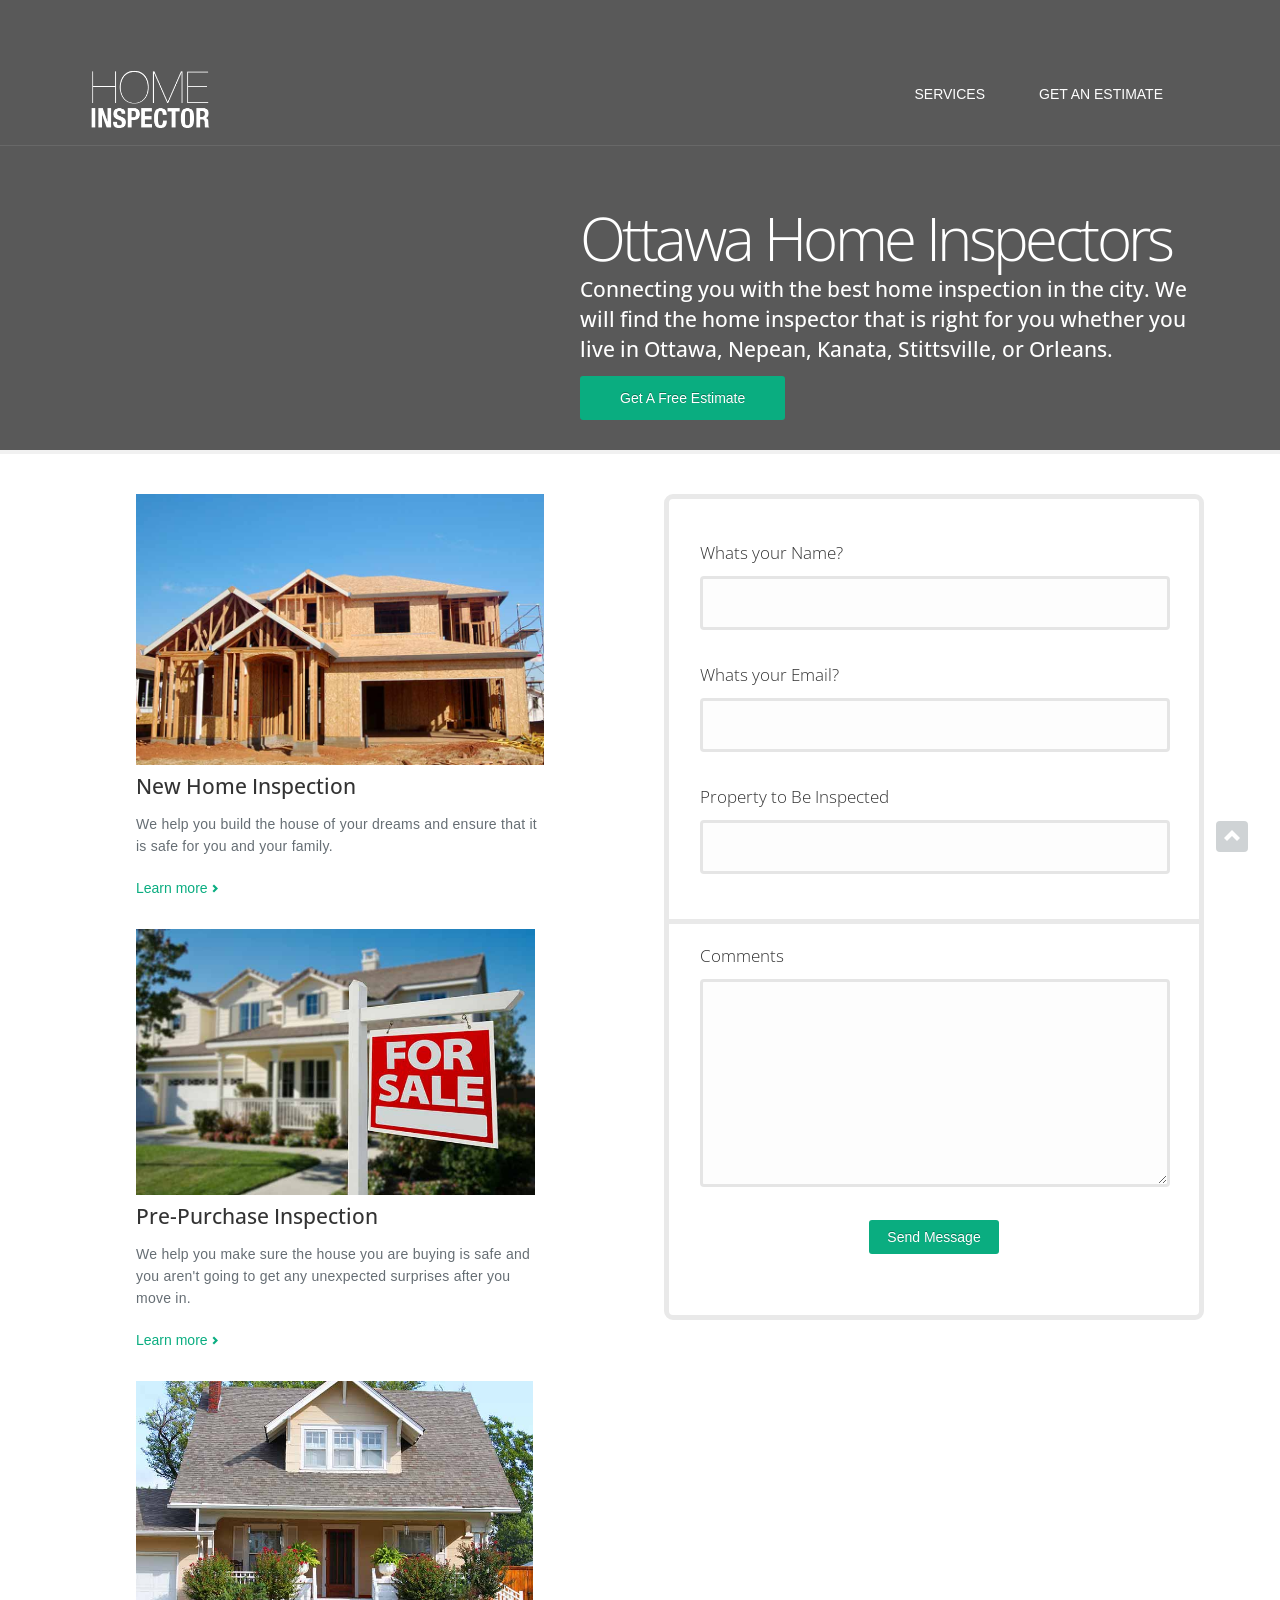
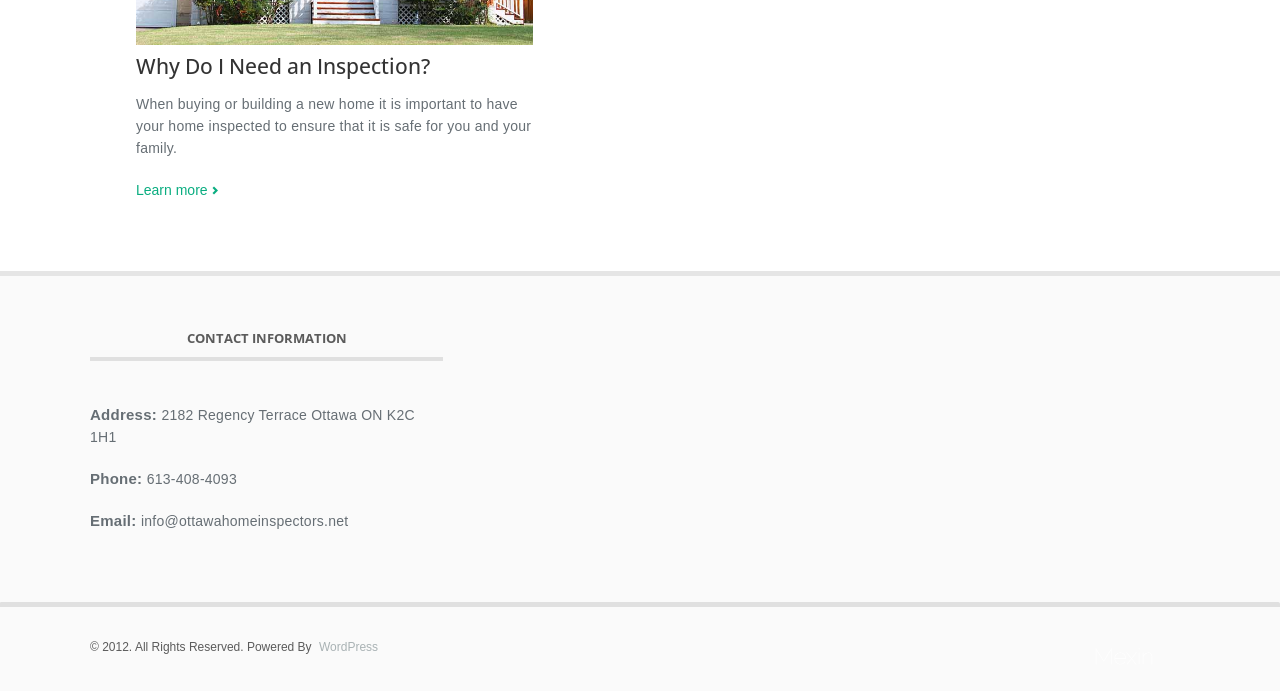
==== mexin/index.html @ d1a50d79 "fixed html errors" ====
<!DOCTYPE html>
<!--[if (gte IE 9)|!(IE)]><!--><html lang="en"> <!--<![endif]-->
<head>

	<!-- Basic Page Needs
  ================================================== -->
	<meta charset="utf-8">
	<title>Ottawa Home Inspectors - Find the Best Inspection Specialist in the City</title>


	<!-- Mobile Specific Metas
  ================================================== -->
	<meta name="viewport" content="width=device-width, initial-scale=1, maximum-scale=1">

	<!-- CSS
  ================================================== -->
	<link rel="stylesheet" href="css/style.css" type="text/css"  media="all">
	<link href='http://fonts.googleapis.com/css?family=Open+Sans:300,400,600,700,900|Roboto|Roboto+Slab:300,400' rel='stylesheet' type='text/css'>

	<!-- JS
  ================================================== -->
   <script type="text/javascript" src="js/jquery.min.js" ></script>
	<!--[if lt IE 9]>
	<script src="js/modernizr.custom.11889.js" type="text/javascript"></script>
	<![endif]-->
		<!-- HTML5 Shiv events (end)-->
    <script type="text/javascript" src="js/nav-resp.js"></script>

	<!-- Favicons
  ================================================== -->
	<link rel="shortcut icon" href="images/favicon_house.ico">

    </head>
<body>

	<!-- Primary Page Layout
	================================================== -->

<div id="wrap" class="colorskin-8">
<div class="homedark">
<div class="top-bar"></div>    
<header id="header">
<div  class="container">
<div class="four columns logo"><a href="index.html"><img src="images/logo-homeinspector.png" width="120" id="img-logo" alt="logo"></a></div>
<nav id="nav-wrap" class="nav-wrap1 twelve columns">
					<ul id="nav">
				                         
            <li><a href="services.html">Services</a>
				<ul>
				    <li><a href="newbuild.html">New Home Inspection</a></li>
				    <li><a href="resale.html">Resale Inspection</a></li>
				    <li><a href="services.html">Why An Inspection?</a></li>
				</ul>
            </li>
                        
            <li><a href="contact.html">Get An Estimate</a>	
            </li>
        </ul>                
	</nav>
    </div>
</header>
<!-- end-header -->
<section class="container" >
      <hr class="vertical-space1">
      <div class="nine columns slogan">
        <h1>Ottawa Home Inspectors</h1>
        <h4><strong>Connecting you with the best home inspection in the city. We will find the home inspector that is right for you whether you live in Ottawa, Nepean, Kanata, Stittsville, or Orleans. </strong></h4>
          <a href="contact.html">
          <input name="Estimate" type="button" class="sendbtn" value="Get a Free Estimate" id="btnSend">
              </a>
      </div>
    </section>
</div>
<!-- end-homedark -->

    <hr class="vertical-space2">
	<!-- Start Content -->
    
    <section class="container page-content">
        <div class="homeinfo">
     <div class="one_half"> 
    <a href="services.html">
        <article class="mexibox"> <img src="images/house-new-build2.jpg" alt="new build home">
    </a>
      <h4><strong>New Home Inspection</strong></h4>
      <p>We help you build the house of your dreams and ensure that it is safe for you and your family.</p>
      <a href="services.html" class="magicmore">Learn more</a> </article>
	  </div>
        </div>    

        <div class="homeinfo">
        <div class="one_half"> 
        <a href="services.html">
	  <article class="mexibox"><img src="images/house-for-sale2.jpg" alt="resale home">
          </a>
      <h4><strong>Pre-Purchase Inspection</strong></h4>
      <p>We help you make sure the house you are buying is safe and you aren't going to get any unexpected surprises after you move in. </p>
      <a href="services.html" class="magicmore">Learn more</a> </article>
	  </div>
        </div>        
     
    <div class="homeinfo">
    <div class="one_half column-last"> 
          <a href="about.html">
    <article class="mexibox"><img src="images/house-report2.jpg" alt="yellow house">
        </a>
      <h4><strong>Why Do I Need an Inspection? </strong></h4>
      <p>When buying or building a new home it is important to have your home inspected to ensure that it is safe for you and your family.</p>
      <a href="about.html" class="magicmore">Learn more</a> </article>
	  </div>
        </div>
	
    
	<!-- /end-Iconboxes-->
<div class="homecontact">        
<div class="eight columns offset-by-five">
<div class="contact-form">
<div class="clr"></div><br />
<form action="#" method="post" id="frmContact">
<h5>Whats your Name?</h5>
<input name="txtName" type="text" class="txbx"/><br />
<h5>Whats your Email?</h5>
<input name="txtEmail" type="text" class="txbx"/><br />
<h5>Property to Be Inspected</h5>
<input name="txtSubject" type="text" class="txbx"/><br />
<div class="erabox">
<h5>Comments</h5>
<textarea name="txtText" class="txbx era" ></textarea><br />
<input name="" type="button" class="sendbtn" value="Send Message" id="btnSend"/>

<div id="spanMessage">
</div>
</div>
</form>
</div>
</div>    
</section>
    <hr class="vertical-space2">
    
<footer id="footer" class="litex">
      <section class="container footer-in">
	      <div class="one-third column contact-inf">
        <h4 class="subtitle">Contact Information</h4>
        <br />
        <p><strong>Address: </strong> 2182 Regency Terrace Ottawa ON K2C 1H1</p>
        <p><strong>Phone: </strong>613-408-4093 </p>
        <p><strong>Email: </strong> info@ottawahomeinspectors.net </p>
      </div>
      <!-- end-contact-info /end -->

	   </section>
    <!-- end-footer-in -->
    <section class="footbot">
	<div class="container">
      <div class="footer-navi">© 2012. All Rights Reserved. Powered by <a href="http://wordpress.org/">WordPress</a>  </div>
	  <!-- footer-navigation /end -->
      <img src="images/logo-footer-retina.png" width="65" alt="">	  </div>
	  </section>
    <!-- end-footbot -->
  </footer>
<!-- end-footer -->
<span id="scroll-top"><a class="scrollup"><i class="icomoon-arrow-up"></i></a></span>
</div><!-- end-wrap -->
    
    

<!-- End Document
================================================== -->
<script type="text/javascript" src="js/jcarousel.js" ></script>
<script type="text/javascript" src="js/mexin-custom.js" ></script>
<script type="text/javascript" src="js/doubletaptogo.js" ></script>
<script src="js/bootstrap-alert.js"></script>
<script src="js/bootstrap-dropdown.js"></script>
<script src="js/bootstrap-tab.js"></script>
</body>
</html>
---- mexin/css/style.css ----
/*----------------------------------

	Theme Name: Mexin
	Theme URI: http://webnus.net/mexin
	Description: Mexin is a Modern multi-purpose HTML5-CSS3 template with many different options, and is fully responsive. It covers any type of usage: Personal, Small Biz and Corporate. 
	Author: WEBNUS
	Author URI: http://themeforest.net/user/WEBNUS
	Version: 1.4.0
	
------------------------------------------------------------------------*/
@import url('./color-skins.css'); /* Import Color Skins Stylesheet */
@import url('./base.css'); /* Import base stylesheet */
@import url('./skeleton.css'); /* Import skeleton Stylesheet */
@import url('./prettyPhoto.css'); /* Import prettyPhoto Stylesheet */
@import url('../layerslider/css/layerslider.css'); /* Import LayerSlider Stylesheet */
@import url('./slide1.css'); /* Import LayerSlider Stylesheet */
@import url('./flexslider.css'); /* Import Flex Slider Stylesheet */
@import url('./blox.css'); /* Import Full width Sections + Parallax Stylesheet */
@import url('./icomoon.css'); /* Import Vector Icons Stylesheet */



/*-----------------------------------------------------------------------------------*/

/* Table of Content
==================================================

	#Site Styles : WRAPPER - HEADER - NAVIGATION BAR - HOME-CONTENT - LATEST PROJECTS - TESTIMONIALS - FOOTER
	#Page Styles : PAGE STYLES - BLOG - COMMENT - LIST - PRICING-TABLE - ICON BOX  - PORTFOLIO 
	#Misc : ISOTOPE - ACCORDION - jCarousel
	#Media Queries
	
	

/* #Site Styles
================================================== */

/* WRAPPER */ 

#wrap {  margin:0 auto; position:relative; padding:0; background:#fff; }
#boxed-wrap { margin:0 auto; background:#fff; width:1000px; -webkit-box-shadow: 0 0 9px rgba(0,0,0,0.4);  -moz-box-shadow: 0 0 7px rgba(0,0,0,0.4); box-shadow: 0 0 7px rgba(0,0,0,0.4); }
#boxed-wrap { border:1px solid #d6dbd9; border-bottom:none; }
#full-width, #hero { width:100%; padding:0; clear:both;  border-bottom:1px solid #d6d6d6; }
#full-width img, #hero img { margin:0; max-width:100%; margin-bottom:-6px; }
#wrap #layerslider-container, #wrap #layerslider-wrapper, #wrap .ls-vincie{ max-width:1000px; }
#headline, #headline2 { width: 100%; height:82px; padding:20px 0 20px; background: #fff; }
#headline h3, #headline2 h3 { color:#424748; font-size:46px; margin:20px 10px; position:relative; text-transform:uppercase; font-weight:900; letter-spacing: -0.03em;}
#headline h3 small, #headline2 small { font-size:56%; color:rgba(255,255,255,0.8); font-weight:400; margin-left:10px; letter-spacing:-0.07em; text-transform:capitalize;}
#headline h3 small { color:#808080; font-weight:300; }
#headline2 { padding:25px 0 12px; background:#0093d0; }
#headline2 h3 { color:#fff; border:0 none;}
.tbg1 { background:url(../images/tbg1.png) repeat-x; }
#sticker { background: #fff; z-index:90000;   width:100%; height:auto; position:relative; -webkit-box-shadow:0 3px 3px 0 rgba(0, 0, 0, 0.17); -moz-box-shadow:0 3px 3px 0 rgba(0, 0, 0, 0.17); box-shadow:0 3px 3px 0 rgba(0, 0, 0, 0.17); }
#sticker #header { border:0 none; border-bottom:3px solid #f3f3f3\9;}
header.sticky { margin: 0; position: fixed; top: 0; z-index: 100; }


	
/* HEADER  */ 

#top-head { margin:0; width:100%; height:0; border-bottom:4px solid #f8fbfd; background:#f3f6f8; padding: 0;}
#header { padding-top:8px; border-bottom:3px solid #f3f3f3; position:relative;}
#header h6, .top-bar h6 { font-size:16px; margin:20px; font-weight:400; color:#797979; display:inline-block;}
#header h6 i, .top-bar h6 i { background:#f1f1f1; color:#545454; display:inline; margin:7px; padding:7px; border-radius:30px; vertical-align:middle;}
.top-bar h6 { margin:0 16px 0 0; font-size:14px;}
.top-bar h6 i { padding:3px; font-size:16px;} 
.logo { padding-top:6px; padding-bottom:3px; }
.logo img { max-width:100%; }
#site-title { text-transform:capitalize; font-weight:900; line-height:1;}
#site-title small { font-size:16px; line-height:1.2; display:block; font-weight:normal;  letter-spacing: -0.02em; }

.top-bar { background:#595959; height:26px; padding:12px 0; border-bottom:1px solid #595959; }  
.top-links { float:left; color:#a9b2b4; font-size:11px; padding:4px 0 0 4px; }
.top-links.rgtflot { float:right; padding-right:10px;}
.top-links img, .container .top-links p { float:left; margin:4px 3px 0 0;}
.container .top-links p { color:#d9d9d9; font-weight:bold; font-size:12px; line-height:1; margin:5px 9px 0 0;}
.top-links a, .top-links span { color: #9aa6af; font-size:10px; display:inline; margin:0 6px; text-transform:uppercase; font-weight:bold; }
.top-links a:hover { color:#ff932a}
.top-co-inf .top-links { float:right; margin-top:8px;}
.top-co-inf .top-links p { color:#6d6e71; }


/* NAVIGATION BAR  */

.nav-wrap1, .nav-wrap2 { height:83px;  margin-top:-8px;}
.nav-wrap2 { margin-top:12px; border-top:1px solid #f0f0f0; margin-bottom:-3px; border-bottom:3px solid #f3f3f3;  }
.nav-wrap2.mn4 { height:43px; }


/* menu icon */
#menu-icon { display: none; /* hide menu icon initially */}

#nav { float: right;}
#nav li { list-style: none; float:left; padding:0 8px; margin:0 8px; display:block; height:100%; vertical-align:middle; position:relative; }
span.row-mn {  background:url(../images/row-m1.png) no-repeat right center; width:10px; height:10px; position:absolute; margin-left:12px; right:6px; top:47%; }

/* nav link */
#nav a { height:80px; line-height:80px; padding:0 7px; display:block; text-transform:uppercase; position:relative; border-top:3px solid rgba(255, 255, 255, 0.0);  text-decoration:none; color:#fff; opacity:1; text-align:center; -webkit-transition:border .15s ease-in-out, color .15s ease-in-out;	-moz-transition:border .15s ease-in-out, color .15s ease-in-out;	-ms-transition:border .15s ease-in-out, color .15s ease-in-out;	-o-transition:border .15s ease-in-out, color .15s ease-in-out; transition:border .15s ease-in-out, color .15s ease-in-out; }
#nav a:hover, #nav li:hover > a { color:#0093d0; border-top-color:#0093d0; }
#nav li.current a {  color:#0093d0; border-top-color:#0093d0;}
#nav a.drp-aro { padding-right:16px; }

/* nav link Header2 */
.nav-wrap2 #nav { float:left; margin-bottom:0; margin-top:-2px; }
.nav-wrap2 #nav li { margin:0; padding:0 30px 0 0; }
.nav-wrap2 #nav a { line-height:21px; text-align:left; padding-top:20px; height:62px; }
#nav a span, #nav a:after { margin-top:2px; display:block; font-size:12px;  color:#919191; text-transform:lowercase; font-weight:400;  }
#nav a:after  { content: attr(data-description);}
.nav-wrap2.mn4  #nav a:after { content:""; display:none; }
.nav-wrap2.mn4 #nav li { border-left:1px solid #f2f2f2; padding:0; margin-top:1px; margin-bottom:-1px;}
.nav-wrap2.mn4 #nav li:last-child {  border-right:1px solid #f2f2f2;}
.nav-wrap2.mn4 #nav a { height:32px; padding:10px 20px 0 20px; margin:0 -1px; text-transform:capitalize;}

.nav-wrap2.darknavi { background: #424242; border-top:1px solid #202020; border-bottom:3px solid #222;}
.nav-wrap2.darknavi #nav li a { color:#fff;}
.nav-wrap2.darknavi #nav ul li a { color:#595959;}
.nav-wrap2 span.row-mn { top:23px;}
.nav-wrap2.darknavi span.row-mn { background:url(../images/row-m2.png) no-repeat right center;}
.nav-wrap2.mn4.darknavi #nav li { border-left:1px solid #555;}
.nav-wrap2.mn4.darknavi #nav li:last-child {  border-right:1px solid #555;}
.nav-wrap2.mn4 span.row-mn { display:none;}



/* nav dropdown */
#nav ul { background: #fff ; padding: 7px 1px; margin:0; position: absolute; box-shadow: 0 2px 3px rgba(0, 0, 0, 0.2); border:1px solid #d4d4d4\9; border-top:3px solid #0093d0; display: none; /* hide dropdown */	width: 172px; z-index:91000; border-radius: 0 0 4px 4px; }
#nav ul li { float: none; border-bottom:1px solid #f6f6f6; display:block;	margin: 0; padding:0; font-family:"Open Sans",Helvetica,Arial,sans-serif;	}
#nav ul li:last-child { border:none;}
#nav ul li a, #nav li.current ul li a, #nav ul li:hover > a { background:#fff; color:#595959; width:auto; display:block; text-align:left; padding: 5px 11px; border-radius:0; font-size:13px; border:0 none; text-transform:capitalize; line-height:24px; height:24px; font-weight:normal;  }
#nav ul li a:hover, #nav li.current ul li a:hover, .nav-wrap2 #nav ul li a:hover, .nav-wrap2.darknavi #nav ul li a:hover, #nav ul li.current a, #nav li.current ul li.current a { background:#f8f8f8; }
#nav li:hover > ul { display: block; visibility:visible; /* show dropdown on hover */}
#nav ul li ul { margin:-37px 0 0 170px; width:170px; }
.nav-wrap2 #nav ul li a, .nav-wrap2.darknavi #nav ul li a, .nav-wrap2.mn4 #nav ul li a { padding: 5px 11px; line-height:24px; height:24px; }
.nav-wrap2 #nav ul li { margin: 0; padding:0; }
.nav-wrap2.mn4 #nav ul li { border-left:0 none;}



/* nav dropdown for(ie7) */

*+html #nav li { position:relative; display:block; }
*+html #nav li ul, *+html #nav li.current ul {  left:0; clear:both; position:absolute; border:1px solid #d4d4d4; }
*+html .container { z-index:2; }
*+html #header { z-index:3; position:relative;  }
*+html #nav ul li ul { position:absolute; left:0; margin-top:-31px; display:none; visibility:hidden; }
*+html #nav ul li:hover > ul { display:block; visibility:visible; }

/* --------------------- */


/* Side Nav */

#side-content { float:right;}
#side-nav { float:left;}
#side-nav ul { padding:10px 20px; background:#fff;  border:3px solid #f3f3f3; list-style:none;}
#side-nav ul li { border-bottom:1px solid #eaeaea; padding:0; margin:0;}
#side-nav ul li:last-of-type { border-bottom:0 none;}
#side-nav ul li ul { border:0 none; padding:0; padding-left:20px; margin:0; background:#fdfdfd; display:none;}
#side-nav a { display:block; color:#575757; padding:14px 0; text-transform:capitalize; font-size:13px; font-weight:400; letter-spacing:0.2px; font-family:"Open Sans", Arial; }
#side-nav a:after { float:right;  font-family: 'icomoon'; font-size:10px; color:#878787; content: "\e3b0"; speak: none; font-style: normal; font-weight: normal; text-transform: none; line-height: 1;	-webkit-font-smoothing: antialiased;}
#side-nav a:hover, #side-nav a:hover:after { color:#ff9900;}
#side-nav li.current a, #side-nav li.current a:after { color:#0093d0 }
#side-nav ul li ul li a { padding:10px 0; font-size:12px;}
#side-nav ul li:hover > ul { display:block;}


/* --------------------- */
#search-form { float:right; margin:23px 0 auto 16px;}
#search-form .search-text-box, #search-form2 .search-text-box2 { background-color: #f3f3f3;  background-image: url(../images/search-icon.png); background-position: 12px 50%; background-repeat: no-repeat; border: 0 none; border-radius: 18px; box-shadow: none; color: transparent; cursor: text; font-size: 13px; color:#444; height:18px; line-height: 18px; padding: 7px 5px 8px 30px; transition: all 0.3s ease-in-out 0s; width: 1px;
}

#search-form2 { display:none; position:relative; }
#search-form2 .search-text-box2 { width:220px; margin:auto; position:relative; }


/* Quote of the Week */

.qot-week { clear:both; margin:10px; margin-top:36px; padding-bottom:18px; position:relative;  text-align:center; border-top:1px solid #e5e5e5; }
.qot-week .qot-pic { position:relative; margin:0 auto; margin-top:7px; height:40px; width:74px; }
.qot-week .qot-pic:before { content:'\201C'; border-top:2px solid #c4c4c4; border-radius:50%; font-size:62px; color:#555; font-weight:bold; background:#fff; padding:3px 20px; margin-top:20px; font-family: Georgia, Times, serif}
.qot-week h6.qot-title { text-transform:uppercase; margin:8px 0; color:#999; display:block; clear:both; font-size:10px; font-weight:bold;}
.qot-week blockquote, .qot-week blockquote cite, .qot-week blockquote cite small { padding:0; margin:0; font-style:normal;}
.qot-week blockquote:before { content:''; content: none;}
.qot-week h3 { font-family:"Roboto Slab"; font-size:24px; }
.qot-week h3:before{ content:'\201C';}
.qot-week h3:after{content:'\201D';}
.qot-week h3:before, .qot-week h3:after { font-family:Times, serif; font-size:30px; margin:0 10px; font-weight:bold;}
.qot-week cite { display:block; font-weight:500; margin-top:20px; font-family:"Open Sans", Arial, Helvetica, sans-serif; font-size:17px; color:#494949; margin-bottom:8px; }
.qot-week cite:before { content:'\2014\0020'; }


/* Callout (Promo Box) */

.callout { padding:34px 0; min-height:60px; margin:8px 10px 30px; position:relative; clear:both; border-width:1px 0; border-style:solid; border-color:#e5e5e5;  }
.callout h1, .callout h2, .callout h3 {  font-weight:500; }
.callout a { text-decoration:underline;}
.callout a.callurl { display:block; padding:10px 30px; background:#0093d0; text-decoration:none; color:#fff; margin:4px 0 10px 15px; position:relative; float:right; border-radius:2px; -webkit-transition: all 0.2s ease; -moz-transition: all 0.2s ease; -ms-transition: all 0.2s ease; -o-transition: all 0.2s ease; transition:all 0.2s ease;}
.callout a.callurl:hover { background:#363f46; color:#fff;}
.container .callout p { margin:0;}


/* Distance (Vertical Spaces) */

.vertical-space, .vertical-space1, .vertical-space2, .vertical-space3, .vertical-space4, .vertical-space5 { display:block; width:100%; margin:0; clear:both; border:0 none; height:20px; }
.vertical-space2 { height:40px; }
.vertical-space3 { height:60px; }
.vertical-space4 { height:80px; }
.vertical-space5 { height:100px; }
*+html hr.vertical-space, *+html hr.vertical-space1, *+html hr .vertical-space2, *+html hr.vertical-space3, *+html hr.vertical-space4, *+html hr.vertical-space5 { height:0px; margin:10px 0; background:#fff; border:1px solid #fff;}
*+html hr.vertical-space2 { margin:20px 0; }
*+html hr.vertical-space3 { margin:30px 0; }
*+html hr.vertical-space4 { margin:40px 0; }
*+html hr.vertical-space5 { margin:50px 0; }


.mex-title { border-bottom: 4px solid rgba(0, 0, 0, 0.08); display:inline-block; padding-bottom:20px; margin-bottom:20px; }
h2.mex-title { font-weight:400;}


.highlight1 { padding:2px 5px; background:#85bc36; color:#fff; vertical-align:baseline; }
.highlight2 { padding:2px 5px; background:#f4f4f4; color:#666; vertical-align:baseline; }
.highlight3 { padding:14px 7px; background:#fff; vertical-align:baseline; display:block; border-radius:3px; margin:7px 3px; }

h4.subtitle { border-bottom: 1px solid #e5e5e5; letter-spacing:0em; font-weight:bold; text-transform:uppercase; margin:35px 0 21px 0; line-height:2; font-size:16px; padding-bottom:5px; clear:both;}
h4.subtitle.boldbrdr { border-bottom-width:4px;}
h4.subtitle img { float:left; margin-right:5px; vertical-align:baseline }
h4.subtitle.r1dd { margin-top:20px;}
.title { background:#fff url(../images/title-left1.png) repeat-x 0 6px; overflow:hidden; margin-bottom:21px; clear:both; }
.title h4, .title h3 { background:#fff; display:inline; margin-left:18px; padding:0 3px; font-weight:500; text-transform:capitalize; font-size:18px; }

ul.our-clients { display:block; margin-bottom:20px;  box-shadow: 0px 2px 4px -3px rgba(0,0,0,0.1);  -webkit-box-shadow: 0px 2px 4px -2px rgba(0,0,0,0.1);}
ul.our-clients li { float:left; display: inline; width:177px;  padding:12px; text-align:center;  margin-right:20px; }
ul.our-clients li:hover { background:#fdfdfd; }
ul.our-clients:after { clear:both; }
ul.our-clients img { max-width:100%;}


.white-space { clear:both; width:100%; height:40px;}




/* TESTIMONIALS */

.testimonial { margin-bottom:94px; clear:both; min-width:220px; }
.testimonial-content { padding:12px; position:relative; border:1px solid #f6f6f6; background:#f4f4f4;  border-radius:4px;}
.container .testimonial-content p { margin:6px;}
.testimonial-content h4 { padding:10px; line-height:1.7; color:#595959; margin-top:7px; font-family:"Roboto Slab"; }
.testimonial-arrow { position:absolute; width:127px; height:14px; background:#fff url(../images/nav-bott1.png) no-repeat; left:50px;bottom:-14px;}
.testimonial-brand { position:relative; margin:12px 16px 8px 0px;}
.testimonial-brand img { width:90px; height:90px; border-radius:45px; float:left;}
.testimonial-brand h5 { float:left; clear:right; margin:20px; color:#6f6f6f; }
.testimonial-brand h5 strong { font-weight:600;}
.testimonial-brand h5 em { font-size:14px; font-style:normal; font-family:Arial, Helvetica, sans-serif; }


/* FOOTER */

#footer { width:100%; padding:10px 0 0 0;  background:#202020; border-top:5px solid #e5e5e5;  }
#footer.litex { background:#fafafa;}
.footer-in { margin: 0 auto; padding-bottom:50px; color:#ccc; position:relative;  }
.footer-in .columns { margin-top:20px;}
.footer-in h4 { color:#c4c6c8; border-bottom:4px solid #252627; padding-bottom:6px; margin:0; margin:39px 0 21px 0; font-size:13px; text-align:center;  }
.footer-in hr { border-color:#373737;}

.footer-in .copyright-txt { font-size:12px; }
.container .footer-in p { line-height:19px; color:#707679;   }
.contact2 div { line-height:21px; }
.footer-in a { text-decoration:none; }
.footer-sbc { position:relative; text-align:center; margin:0 auto;}
.footer-sbc input[type="text"], .footer-sbc input[type="submit"] { float:left; margin:4px 7px;}

/* Social Icons */
.social-icons a  { border:0; float:left; margin:1px 7px 0 12px; opacity: 0.5; text-decoration:none; -webkit-transition: opacity 0.5s ease; -moz-transition: opacity 0.5s ease; -ms-transition: opacity 0.5s ease; -o-transition: opacity 0.5s ease; transition: opacity 0.5s ease;   }
.social-icons a:hover  { opacity: 1; }
.social-icons.members { clear:both; text-align:center; margin-bottom:10px;}
.social-icons.members a { text-align:center; float:none;}    

.footer-in a img { float:left; margin:3px 4px 0 1px;}
.socailfollow a { width:18px; height:18px; padding:10px; float:left;  margin:7px 5px 0; text-decoration:none; display:block; border-radius:2px;  -webkit-transition: all 0.31s ease; -moz-transition: all 0.31s ease; -ms-transition: all 0.31s ease; -o-transition: all 0.31s ease; transition: all 0.31s ease; }

.socailfollow a:first-of-type { margin-left:0;}
.footer-in .socailfollow a:hover { text-decoration:none; }
.socailfollow a.facebook:hover { background:#3b5996;}
.top-bar .socailfollow a.facebook:hover i, .our-team .socailfollow a.facebook:hover i { color:#3b5996;}
.socailfollow a.twitter:hover { background:#00acee;}
.top-bar  .socailfollow a.twitter:hover i, .our-team .socailfollow a.twitter:hover i { color:#00acee; }
.socailfollow a.vimeo:hover { background:#0dadd6;}
.top-bar  .socailfollow a.vimeo:hover i, .our-team .socailfollow a.vimeo:hover i { color:#0dadd6; }
.socailfollow a.dribble:hover { background:#d53e68;}
.top-bar  .socailfollow a.dribble:hover i, .our-team .socailfollow a.dribble:hover i { color:#d53e68; }
.socailfollow a.youtube:hover { background:#cb322c;}
.top-bar  .socailfollow a.youtube:hover i, .our-team .socailfollow a.youtube:hover i { color:#cb322c; }
.socailfollow a.pinterest:hover { background:#cb2027;}
.top-bar  .socailfollow a.pinterest:hover i, .our-team .socailfollow a.pinterest:hover i { color:#cb2027; }
.socailfollow a.google:hover { background:#c3391c;}
.top-bar  .socailfollow a.google:hover i, .our-team .socailfollow a.google:hover i { color:#c3391c; }
.socailfollow a.linkedin:hover { background:#0073b2;}
.top-bar  .socailfollow a.linkedin:hover i, .our-team .socailfollow a.linkedin:hover i { color:#0073b2; }
.socailfollow a.rss:hover { background:#f29a1d;}
.top-bar  .socailfollow a.rss:hover i, .our-team .socailfollow a.rss:hover i { color:#f29a1d; }
.socailfollow img { opacity:0.79;}
.socailfollow i { font-size:18px; color:#fff; opacity:0.95;}
#footer.litex .socailfollow i { color:#343434;}
#footer.litex .socailfollow a:hover i { color:#fff;  }
.top-bar .socailfollow { float:right; margin-right:10px;}
.top-bar .socailfollow.lftflot { float:left; }
.top-bar .socailfollow img { opacity:0.97;} 
.top-bar .socailfollow a, .our-team .socailfollow a { padding:4px; margin:1px 4px; background:#fff; }
.top-bar .socailfollow i, .our-team .socailfollow i { color:#979797;  -webkit-transition: all 0.25s ease; -moz-transition: all 0.25s ease; -ms-transition: all 0.125s ease; -o-transition: all 0.25s ease; transition: all 0.25s ease;}
.top-bar .socailfollow a:hover, .our-team .socailfollow a:hover { background:none;}

.contact-inf { background:url(../images/world-map2.png) no-repeat center 20px;}
.footer-in .contact-inf { background:url(../images/world-map.png) no-repeat center center;}
.container .footer-in .contact-inf p { margin-bottom:10px;}


.footer-in a:link, .footer-in a:visited { color:#afb4b7; }
.footer-in a:hover { color:#909090; text-decoration:underline; }
#footer.litex .footer-in a { color:#0093d0; }

.footer-in a.terms  { color:#578f1a; }
.footer-in .lts-tweets { padding:12px; padding-top:34px; text-align:center; position:relative; }
.footer-in .lts-tweets i { font-size:80px; color:#333; position:absolute; top:2px; left:40%; z-index:9;}
.footer-in .lts-tweets h3 { z-index:12; position:relative; }
.footer-in .lts-tweets h5 { color:#82878a; padding:0 10px; font-size:16px; font-weight:400; font-family:"Roboto Slab";}

.flickr-feed { padding-left:10px; margin-bottom:14px;}
.flickr-feed a { float:left; margin:0 1px 1px 0; opacity: 0.5; filter: alpha(opacity=50);  -webkit-transition: opacity 0.31s ease; -moz-transition: opacity 0.31s ease; -ms-transition: opacity 0.31s ease; -o-transition: opacity 0.31s ease; transition: opacity 0.31s ease;}
#footer.litex .flickr-feed a { opacity: 0.85; filter: alpha(opacity=85); }
.flickr-feed a img { margin:0; width:82px; height:82px; box-shadow: 0px 2px 6px -2px rgba(0,0,0,0.7);  }
.flickr-feed a:hover, #footer.litex .flickr-feed a:hover { opacity: 1; filter: alpha(opacity=100);}

.footbot {  margin:0 auto; position:relative; min-height:38px; border-top:5px solid #252627; padding:26px 0 18px; text-align:right; border-top-right-radius:2px; border-top-left-radius:1px; }
#footer.litex .footbot, #footer.litex .footer-in h4, #footer.litex .footer-in hr { border-color:#e0e0e0; color:#5b5b5b;}
.footbot img { position:relative; margin:6px 40px 0 0; opacity:0.93;}
.footer-navi { float:left; font-size:12px; padding:3px 0 0 10px; text-transform:capitalize; }
.footer-navi ul { margin-left:40px;}
.footer-navi a { color:#a9b2b4; margin:0 4px;}
.footer-navi a:hover { color:#ccc; text-decoration:underline;}





/* #Page Styles
================================================== */


.our-team { margin-bottom:20px; border-bottom:4px solid #e5e5e5;}
.our-team .socailfollow { height:40px; clear:both; border-top:1px solid #e5e5e5; padding-top:11px;}
.our-team img { border-bottom:5px solid #e5e5e5;}
.container .our-skills p { margin-bottom:5px;}
.team-member { border-radius: 4px; box-shadow: 0 0 3px rgba(0, 0, 0, 0.2); } 
.serv-big-pic img, .serv-sm-pic img { border:4px solid #c7d2d7; background:#dae3e7; padding:1px; max-width:100%;  box-shadow: 0px 2px 4px -3px rgba(0,0,0,0.4); -webkit-box-shadow: 0px 2px 5px -3px rgba(0,0,0,0.4);}
.serv-sm-pic img { background:rgba(0,0,0,0.1); border:3px solid rgba(255,255,255,0.3); box-shadow: 0px 2px 4px -3px rgba(0,0,0,0.7); -webkit-box-shadow: 0px 2px 5px -3px rgba(0,0,0,0.7); }
.contact-form {  border:5px solid #e9e9e9; text-align:center; padding:20px; padding-bottom:0; border-radius:9px;}
.contact-form h5 { text-align:left; padding-left:11px; }
.contact-form .txbx { width:91%; height:36px; border-width:3px; border-radius:4px;  float:none; margin:11px; padding-left:14px; font-size:16px; }
.contact-form .txbx:focus { border-width:2px; border-radius:2px; }
.contact-form .era {  min-height:190px; max-height:300px; width:91%; }
.contact-form .erabox { width:100%; height:100%; margin-left:-20px; margin-top:12px; padding:20px; background:#fff; border-top:5px solid #e9e9e9;}
.contact-form .sendbtn { padding:10px 18px; font-size:14px;}
#contact-map { box-shadow: 1px 1px 4px 1px rgba(0, 0, 0, 0.1) inset; border:1px solid #d6dbdc; border-left:none; border-right:none; padding:0; margin:0}
#contact-map iframe { width:100%; padding:0; margin:0; margin-bottom:-7px;}


/* BLOG */

.sidebar, .rgt-cntt { background:url(../images/brdr-line.png) repeat-y 15px; min-height:160px;}
.sidebar { padding-bottom:40px; }
.sidebar.leftside { background-position: 245px; padding-right:60px; }
.sidebar h4.subtitle { border:0 none; color:#54606b; margin-bottom:14px; }
.sidebar p, .sidebar li { font-size:13px;}
.sidebar input[type="text"].search-side { width:97%; max-width:100%; }
input[type="text"].search-side, input[type="text"].header-saerch { background:#fdfdfd url(../images/find-ico1.png) no-repeat right;}
input[type="text"].header-saerch  { float:right; margin:10px 0 0 0; border-radius:2px; padding:5px 28px 5px 8px; width:120px; min-height:18px; -webkit-transition: width 0.22s ease; -moz-transition: width 0.22s ease; -o-transition: width 0.22s ease; transition: width 0.22s ease;}
input[type="text"].header-saerch:focus { width:160px;}
#header input[type="text"].header-saerch { margin-top:20px;} 

#main-content-pin, #main-timeline { max-width:100%; background:url(../images/bgb1.png) fixed repeat; padding-top:30px;}
#main-content-pin { box-shadow:0 1px 2px rgba(0,0,0,0.3) inset; -webkit-box-shadow:0 1px 3px rgba(0,0,0,0.3) inset; }
#main-content-pin .container { width: auto; }
#main-timeline { background:#fbfbfb; border-top:2px solid #f0f0f0; }
#pin-content, #tline-content { width:auto; margin:0 auto; position:relative; overflow: hidden; }
#tline-content { background:url(../images/tline-cnt-bg1.png) repeat-y center center; width:890px; margin:0 auto; }
#tline-content p { margin-bottom:32px;}

.pin-box, .tline-box { width:212px; width:210px\9; padding:12px; display:block; background:#fff; margin:10px; float:left; border:1px solid #efefef\9; box-shadow:0 1px 3px rgba(0,0,0,0.33); -webkit-box-shadow:0 1px 5px rgba(0,0,0,0.33);}
.pin-box { border-radius:3px; overflow:hidden;}
.pin-box  .img-item, .pin-box  iframe { max-width:236px; margin:-12px; margin-bottom:0; }
.img-item img { margin-bottom:-6px;}
.pin-box .zoomex { border-radius: 3px 3px 0 0; }
.tline-box  iframe, .tline-box  img { width:100%; max-width:100%; border-bottom:2px solid #e5e5e5;}
.pin-box h4, .tline-box h4 { font-size:18px; font-weight:400; margin-top:8px; margin-bottom:10px;}
.pin-box h4 { font-size:15px; margin-bottom:4px;}
.pin-box h4 a, .tline-box h4 a { color:#434343;}
.pin-box h4 a:hover, .tline-box h4 a:hover { color:#d11e25;}
.pin-ecxt h6.blog-author, .tline-ecxt h6.blog-author, .tline-box h6  { font-size:12px; font-weight:600;  }
.pin-ecxt, .tline-ecxt { border-bottom:1px solid #efefef; padding:0 12px 8px; margin:0 -12px 8px -12px; }
.container .pin-ecxt2 p, .pin-ecxt2 p small { font-size:12px; font-weight:bold; margin:0;}
.pin-ecxt2 p { line-height:20px;}
.pin-ecxt2 p small { color:#a2a2a2; display:block; }
.pin-ecxt2 img { width:40px; height:40px; float:left; margin:0; margin-top:4px; margin-right:10px; border-radius:3px;}

.tline-box  { width:380px;  padding:10px; padding-bottom:20px; margin-top:21px; min-height:160px; border-radius:3px; position:relative; border:1px solid #d7dce7; box-shadow:0 1px 3px -2px rgba(0,0,0,0.3); -webkit-box-shadow:0 1px 6px -3px rgba(0,0,0,0.3); }
.tline-row-l, .tline-row-r { background:url(../images/tmln-ro-r1.png) no-repeat right 12%; width:46px; height:17px; margin-right:-44px; display:block; position:absolute; right:0; top:16px;}
.tline-row-r { background:url(../images/tmln-ro-l1.png) no-repeat left 12%; left:0; margin:0; margin-left:-43px; }
.tline-box.rgtline { float:right;  margin-top:53px; right:0; clear: right; }

.tline-box:hover  { box-shadow:0 1px 6px -2px rgba(141,161,199,0.9); -webkit-box-shadow:0 1px 11px -3px rgba(141,161,199,0.9); }
.tline-topdate { width:150px; height:26px; position:relative; display:block; clear:both; zoom:1; padding:4px; border:2px solid #e5e5e5; background:#fff; font-size:16px; text-align:center; font-weight:bold; line-height:26px; color:#aaa;  margin:0 auto 7px; border-radius:2px;  text-shadow: 0 1px 1px #fff;}
.tline-topdate.enddte { bottom:0; margin-bottom:0; }

.blog-post { padding-bottom:21px; border-bottom:4px solid #efefef; margin-bottom:35px;}
.blog-post h3, .blog-post h5, .blog-single-post h3, .blog-single-post h1 {  font-weight:400; line-height:1.3; font-family:"Roboto Slab";}
.blog-post h5 { margin-top:-8px;}
.blog-post h3 a, .blog-post h5 a { color: #444; -webkit-transition: color 0.18s ease; -moz-transition: color 0.18s ease; -o-transition: color 0.18s ease; transition: color 0.18s ease; }
.blog-post h3 a:hover, .blog-post h5 a:hover  { color:#f1592a; }
.blog-post h6 { display:inline; margin-right:6px;}
.blog-single-post h1 { font-size:44px; line-height:54px; font-weight:400;}
.postmetadata { display:block; margin-bottom:14px;}
ul.share-btns { display:block; float:right; }
ul.share-btns li { float:left; margin:14px 16px 0 0; }

.blog-single-post { text-align:left;}
.blog-single-post p { font-size:17px; line-height:1.5; color:#414141;}
.blog-post p { text-align:left;}
.blog-post img, .blog-post iframe, .blog-single-post img, .blog-single-post iframe { max-width:100%; border-radius:1px; border-bottom:2px solid #e5e5e5; margin-bottom:14px; }
.blog-post iframe, .blog-single-post iframe { width:100%; }
.blog-post .flex-control-nav li { margin-bottom: 0;}
.blog-post .flexslider img, .blog-single-post .flexslider img { margin-bottom:0px;}


.blog-q { border-left:1px solid #d8d8d8; padding-left:12px;}
.blog-q em { color:#a5adae;}
p.blog-inpic { margin-top:21px;}
p.blog-inpic img { float:left; border:1px solid #c9c9c9; background:#f9f9f9; width:280px; max-width:100%; padding:6px; margin:0 14px 14px 0;}
.date-sp-wrap { max-width:100px; margin:0 10px; float:left; }
.blog-date-sp, .blog-com-sp { height:40px; padding:6px; padding-bottom:20px; width:90px; float:right; border-top-left-radius:6px; color:#fff; background:#636e75  url(../images/blg-date-botpic1.png) no-repeat bottom right; font-weight:bold; font-family:Arial, sans-serif; }
.blog-date-sp h3 { width:30px; float:left; margin:1px 5px; color:#0093d0;  }
.blog-date-sp span { float:right; margin:5px; margin-right:12px; color:#a2aab0;  font-size:12px; line-height:1.2;} 
.blog-com-sp { background:none;  color:#95a2aa; padding:0 6px 8px; margin-top:-12px; text-align:center; font-size:12px; height:16px; border-radius:0px; border-bottom-left-radius:11px; }
.blog-com-sp a { color:#95a2aa; }

.pin-box .blog-date-sp, .pin-box .blog-com-sp, .tline-box .blog-date-sp, .tline-box .blog-com-sp { position:relative; bottom:0; margin:-12px; margin-top:7px; width:50%; border:0; border-radius:0; background:#ebebeb; padding:0;}
.pin-box .blog-com-sp, .tline-box .blog-com-sp  { float:left;  height:28px; padding:12px 23px 0 0; }
.pin-box .blog-date-sp h3, .tline-box .blog-date-sp h3 { margin-left:12px; text-shadow:0 0 1px rgba(0,0,0,0.1);}
.tline-box .blog-date-sp, .tline-box .blog-com-sp { background:#e9e9e9; width:49%; margin:-10px; margin-bottom:0;  }

h6.blog-date, h6.blog-cat  { color:#69ba45;} 
h6.blog-author { color:#a0a0a0; font-weight:400; }
h6.blog-date a, h6.blog-cat a, h6.blog-author a { color:inherit;} 
h6.blog-date a:hover, h6.blog-cat a:hover, h6.blog-author a:hover { text-decoration:underline;}
.blog-single-post h6.blog-author { letter-spacing:0.2em; }

.tline-box h6.blog-cat  { font-size:13px; color:#888; padding-bottom:7px; border-bottom:2px solid #e5e5e5; font-weight:500; margin-bottom:8px;}
.tline-box h6.blog-cat  strong { font-weight:700;}
.tline-box h4 { font-size:21px;}

.tagcloud a:link, .tagcloud a:visited { line-height:16px; padding:4px 10px; font-size:12px; margin:0 4px 4px 0; float:left; min-width:18px; border-radius:2px; width:auto; background:#f2f2f2; color:#797979; display:block; text-decoration:none; }
.tagcloud a:hover { color:#333; background-color:#ffcc00; }
.next-prev-posts { border-top:3px solid #f4f4f4; padding:16px 0; margin-top:20px;}
.next-prev-posts a.next-post { float:right;}
.post-tags { background:#fafafa; padding:16px; margin-top:20px;}
.post-tags a { color:#7c7c7c;}
.post-tags a:hover { text-decoration:underline;}

.blog-date-sec { padding:4px;  padding-bottom:12px; color:#444; text-align:center; border-bottom:9px solid #efefef; }
.blog-date-sec h3 {  line-height:1.4; margin:0; font-size:30px; font-weight:400; letter-spacing:-0.07em; }
.blog-date-sec span { display:block; font-size:13px; text-transform:uppercase; }
.latest-f-blog { margin:0 10px; }
.latest-f-blog .blog-post { border-bottom:0 none; margin-bottom:10px; padding-bottom:5px;}
.latest-f-blog .blog-post p { text-transform:uppercase; }
.latest-f-blog .flex-direction-nav a, .tline-box .flex-direction-nav a { padding:16px 8px; margin-top:-28px; top:50%;}
.latest-f-blog .flex-control-paging li a, .tline-box  .flex-control-paging li a  { width:12px; height:12px;}
.latest-f-blog .flex-control-nav, .tline-box .flex-control-nav { bottom:15px; right:24px;}
.latest-f-blog .flex-control-nav li, .tline-box .flex-control-nav li { margin:0 3px;}
.latest-f-blog .flexslider .slides > li, .tline-box .flexslider .slides > li { margin-bottom:6px;}
.latest-f-blog .flexslider img, .tline-box .flexslider img { margin-bottom:0;}




a.readmore { position:relative;  margin:4px 0 3px 1px;  -webkit-transition: all 0.17s ease-in-out; -moz-transition: all 0.17s ease-in-out; -ms-transition: all 0.17s ease-in-out; -o-transition: all 0.17s ease-in-out; transition: all 0.17s ease-in-out;  background:#0093d0; padding:6px 32px 6px 22px; border-radius:2px; color:#fff; box-shadow: 0 0 0 0; font-size:12px; text-transform:capitalize; }
a.readmore:after, a.magicmore:after, #nav li.submenu:after, a.addtocart:before, a.select-options:before  { position:absolute; right:10px; top:9px; font-family: 'icomoon'; font-size:11px; color:#fff; content: "\e3c2"; speak: none; font-style: normal; font-weight: normal; text-transform: none; line-height: 1;	-webkit-font-smoothing: antialiased; }
a.readmore:hover { background-color:#363f46; }
a.readmore:active { background-color:#fafafa; color:#999; }

a.magicmore, a.addtocart, a.select-options  { position:relative;  padding:3px 12px 2px 0; color:#0093d0; -webkit-transition: all 0.18s ease; -moz-transition: all 0.18s ease; -ms-transition: all 0.18s ease; -o-transition: all 0.18s ease; transition: all 0.18s ease; }
a.magicmore:hover { color:#ffa02f; background-position: 100% 69%; }
a.magicmore:after { content: "\e3b0"; color:inherit; top:8px; right:1px; font-size:8px;}
a.magicmore:hover:after { right:0;}
a.addtocart, a.select-options { padding:4px 2px 2px 18px; color:#7f7f7f; float:right; display:inline-block; font-size:12px; font-weight:bold;}
a.select-options { float:left;}
a.addtocart:hover, a.select-options:hover { color:#85bc36; cursor:pointer;}
a.addtocart:before, a.select-options:before  { content: "\e0ca"; color:inherit; top:8px; left:1px; font-size:13px;} 
a.select-options:before { content: "\e08f"; }
#nav li.submenu:after {content: "\e3b0"; color:#cdcdcd; font-size:8px; top:13px; cursor:pointer;}  


.row.magic { padding-left:40px;}
.columns.magic { padding-left:20px;}
.magic-link { clear:both; }
.magic-link a { display: inline-block; font-size:13px; width:auto; color: #fff;  text-shadow: 1px 1px 0 #eb8710; border-radius:15px; padding:3px 22px 3px 16px; text-transform:capitalize; background:#ffa02f url(../images/rowp3.png) no-repeat right; background-position: 97% 52%; -webkit-transition: padding 0.2s ease, background 0.16s ease; -moz-transition: background 0.16s ease; -ms-transition: background 0.16s ease; -o-transition: background 0.16s ease; transition: background 0.16s ease;  text-align:center; }
.magic-link a.get { padding:7px 26px 7px 20px; background-color:#7ebd22; border-radius:5px; text-shadow: 1px 1px 0 #649b19; text-transform:uppercase;}
.magic-link a.get.shadow1 { box-shadow: 0px 0px 5px #fff inset, 0 2px 3px -1px #74ad20; -webkit-box-shadow: 0px 0px 7px #fff inset, 0 2px 5px -1px #74ad20; }
.magic-link a:hover { background-color:#4c4665; background-position: center right; text-shadow: 1px 1px 0 #666; }




/* COMMENT */

.commentbox { min-height:156px;  border-radius:6px; text-align:left; margin:12px 0; }
#commentform { padding-top:12px; border-top:1px dotted #d3d3d3; }
#commentform label { font-size:17px; font-weight:300; display:inline;}
#commentform .required { margin-left:3px;}
/* comments list */
ol.commentlist { padding: 0; margin-left:0; background: #fff;  border-top: 1px solid #e5e8ec; }
.commentlist li {	list-style: none;	margin: 0;	padding: 12px 0 0 0;	border: 1px solid #e5e8ec;    border-width: 0 0px 1px 0px;	overflow: hidden; }
.commentlist li a:link, .commentlist li a:visited {  color: #227bad; }
.commentlist li .comment-info {	margin: 0; padding: 0;	overflow: hidden; }
.commentlist li .comment-info img {	float: left;	margin: 1px 11px 4px 10px;   background: #fff;	border: 1px solid #e8eaec;	display: inline; }
.commentlist li .comment-info cite { display: inline; font-family: Arial;	font-size:14px; line-height:17px;	text-transform:capitalize;	margin: 0;	padding: 5px 6px 5px 0px;	font-style: normal;	font-weight: bold; margin-bottom:0; }
.commentlist li .comment-info cite .comment-data {	font-size: 11px; font-weight: normal; float:right; display: inline;}
.commentlist li .comment-text {	clear: both;	margin: 0;	padding: 0 20px 25px 64px; }
.commentlist li .comment-text p {	margin:  5px 0 20px 0;	padding: 0;}
.commentlist li .comment-text .reply a {	padding: 4px 8px;   border-radius:1px;	background-color: #f0f0f0;	font-size: 13px;	color: #444;}
.commentlist li .comment-text .reply a:hover { background-color:#a0c14d; border-color:#48a648; color: #fff; }
.commentlist li ul.children { margin:0; padding: 0; }
.commentlist li ul.children li.depth-2, .commentlist li ul.children li.depth-3 { margin-left: 40px;	border-style: solid; border-color: #e1e6e8;	border-width: 1px 0 0 1px; }
.commentlist li.thread-alt { background: #fdfdfd;   border-color: #E2E4E7; }
.commentbox h3 { margin-top:14px;}
.comment-form-comment textarea { width:98%; }
.form-allowed-tags { font-size:11px; padding:6px; background:#f3f3f3; }


/* LIST */

.listbox1 { height:auto; padding:0px; text-align:left; }
.listbox1 ul, .listbox1 ul li { margin:0; padding:0; list-style:none; }
.listbox1 ul { margin-bottom:10px; }
.listbox1 ul li { border-bottom:1px dotted #e3e3e3; }
.listbox1 ul li a { text-decoration:none; color:#95a3a6; background:#fff; display:block; padding:7px 0 7px 4px; }
.listbox1 ul li a:hover { background-color:#f9f9f9; color:#5d6f74; }
.listbox1 ul li span { float:right; font-size:10px; }
#sidebar .listbox1 ul li a, #sidebar2 .listbox1 ul li a { background:url(../images/rowp7.png) no-repeat left center; padding-left:12px; }
#sidebar .listbox1 ul li a:hover, #sidebar2 .listbox1 ul li a:hover, #leftside  .listbox1 ul li a:hover { background-color:#fdfdfd; color:#5d6f74; }

a.show-all { width: 86px; height: 20px; background:#efefef; padding:0; margin: 7px; line-height:19px; text-align:center; color:#666;  font-size:12px; float: left; border: 1px solid #f0f0f0; border-bottom:2px solid #dddada; text-decoration:none; border-radius:2px; }
a.show-all:hover { background:#cde985; border-color:#bfdf6c; color:#333; }
a.show-all:active { background:#ffe483; border-color:#f7d96c; color:#b29839; }


/* PRICING-TABLE */

.pricing-table2 { text-align: center; border-radius: 5px; margin-bottom: 21px; border:1px solid #e5e5e5;}
.pricing-table2 .price-header,.pricing-table2 .price-footer {	background: #fbfbfb ; border-radius: 5px 5px 0 0; }
.pricing-table2 .price-footer { padding-top:20px; padding-bottom:20px;  border-top: 1px solid #e5e5e5; border-radius: 0 0 5px 5px;}
.pricing-table2 .price-footer a { margin-bottom:0px;}
.pricing-table2 .price-header { border-bottom: 1px solid #e5e5e5; }
.pricing-table2 ul.features { padding: 11px 16px;}
.pricing-table2 ul.features li { border-top: 1px dashed #e3e3e3; padding-top:12px; font-family:Arial, sans-serif;	}
.pricing-table2 ul.features li:nth-child(1) { border: none; }
.pricing-table2 .plan-title { text-transform:capitalize; font-family:"Open Sans"; font-weight:600; font-size: 14px; line-height: 36px; background-color: #465155; border-radius: 5px 5px 0 0;  padding: 9px 15px; margin: 0 -1px; color:#fff; }
.pricing-table2 .plan-price {line-height: normal;  background: #fafafa;	padding: 12px 15px;	margin: 0;	border-top: 1px solid rgba(255,255,255,0.4);}
.pricing-table2 .plan-price span {	font-weight: 700; font-size: 34px; 	color: #465155; text-shadow: 0 1px 1px rgba(255,255,255,0.3); }
.pricing-table2.featured .plan-title,.pricing-table2.featured .plan-price span, .pricing-table2.featured .plan-price small { color: #fff; }
.plan-price small { font-size:14px; font-weight:400;}
.pricing-table2.featured .plan-title { line-height: 46px; background-color:#19bc8f; font-size: 14px; }
.pricing-table2.featured .plan-price {	border-top: 1px solid #0aad80;  background:#19bc8f; padding:15px;  }
.pricing-table2.featured .plan-price span { font-size: 42px; text-shadow: 0 1px 1px rgba(0,0,0,0.4);}


/* ICON BOX */

.icon-box { vertical-align:baseline; margin-bottom:30px;}
.icon-box img, .icon-box5 img, .icon-box i { float:left; display:block; vertical-align:text-top; margin:-1px 20px 95px 0;}
.icon-box5 img { margin:0 12px 0 0; }
.icon-box5 i, .icon-box i { font-size:32px; color:#484b4d; float:left; margin-right:10px; cursor:default;}
.icon-box i { margin-right:20px;}
.icon-box h5 { margin-bottom:10px; line-height:1; }
.container .icon-box p { margin-bottom:12px; }
.container .icon-box5 p { margin-top:4px; margin-right:20px; margin-bottom:10px;}
.icon-box2 { vertical-align:baseline; text-align:center; border-radius:5px; padding:10px 0; 	-webkit-transition:background .3s ease-in-out;	-moz-transition:background .3s ease-in-out;	-ms-transition:background .3s ease-in-out;	-o-transition:background .3s ease-in-out;	transition:background .3s ease-in-out;}
.icon-box2:hover { background-color:#fafafa; cursor:default;}
.icon-box3 i, .icon-box4 i { font-size:48px; color:#666e74;  margin-bottom:10px; display:inline-block; -webkit-transition:all .3s ease-in-out;	-moz-transition:all .3s ease-in-out;	-ms-transition:all .3s ease-in-out;	-o-transition:all .3s ease-in-out;	transition:all .3s ease-in-out;}
.icon-box3:hover i { color:#0093d0; cursor:default; }
.icon-box3 h5, .icon-box4 h5 { margin-bottom:4px; color:#666e74; font-size:16px; letter-spacing: 0.25px; }
.icon-box3 h5 strong, .icon-box4 h5 strong { font-weight:bold; }
.icon-box3 p { line-height:21px; margin-right:10px;}
.icon-colorx i, i.icon-colorx { color:#e53f51; }
.icon-box4 { text-align:center; margin-bottom:20px;}
.icon-box4 i { padding:30px; font-size:32px; background:#f2f2f2; border-radius:50%; margin-bottom:24px; cursor:default;}
.container .icon-box4 p { margin:0 10px 30px;}
.icon-box4:hover i { color:#fff; background:#0093d0; }
.icon-box6 { position:relative; background-color:#fff; border:1px solid #e5e5e5; border-radius:3px; padding:36px 20px 28px; text-shadow:0 0 0 0; margin:40px 0 20px;}
.icon-box6 * { text-shadow:none; }
.icon-box6 i { font-size:24px; padding:15px 16px 17px; background:#e53f51; color:#fff; position:absolute; top:-30px; left:50%; margin-left:-27px; border-radius:30px; cursor:default;}
.icon-box6 h4, .blox .icon-box6 h4, .blox.dark .icon-box6 h4 { color:#363636; font-weight:400;}
.container .icon-box6 p, .container .blox .icon-box6 p, .container .blox.dark .icon-box6 p { color:#818181; margin-bottom:12px;}
.mexibox, .icon-box7 { padding:0px 0 10px 0;}
.mexibox i, .icon-box7 i { display:block; text-align:center; padding:40px 0; border-radius:2px; background:#f7f7f7; font-size:64px; line-height:1; margin-bottom:20px; -webkit-transition:all .3s ease-in-out;	-moz-transition:all .3s ease-in-out;	-ms-transition:all .3s ease-in-out;	-o-transition:all .3s ease-in-out;	transition:all .3s ease-in-out; }
.mexibox:hover i, .icon-box7:hover i { background:#0093d0; color:#fff; cursor:default;}


/* OUR PROCESS SECTION */

.our-pros-sec { width:100%; position:relative; min-height:460px; background:#fff url(../images/our-process-imbg1.png) no-repeat center; text-align:center; margin: 50px 0;}
.our-pros-sec h1 { border-bottom: 4px solid rgba(0, 0, 0, 0.08); display:inline-block; padding-bottom:20px; margin-bottom:20px; font-size: 49px; line-height: 51px; margin-bottom: 20px; letter-spacing: -0.06em; }
.our-pros { position:relative; height:320px; padding-top:50px; width:1100px; margin:0 auto;}
.our-pros-item { position:relative; margin:0 30px; float:left; width:178px; height:295px;}
.our-pros-item h4 { font-weight:400; margin-top:20px; text-align:center; position:relative; }
.our-pros-item h4:before { content: ""; position: absolute; border-bottom:3px solid #e5e5e5; width:70px; height:1px; left:50%; bottom:-10px; margin-left:-35px; box-shadow: 0 3px 7px 0 rgba(0,0,0,0.03);}
.our-pros-item.item3pros .our-pros-img { margin-top:25px;}
.our-pros-img { position:relative; overflow:hidden; width:178px; height:178px; box-shadow: 0 0 9px 1px rgba(0,0,0,0.06); border-radius:50%; }
.our-pros-item.big-pros { width:267px; margin-left:80px; margin-right:0;}
.our-pros-item.big-pros .our-pros-img { width:267px; height:267px; }
.our-pros-img img { max-width:100%; height:auto; }
.our-pros-img:before {
		content: "";
		position: absolute;
		top: 0;
		bottom: 0;
		left: 0;
		right: 0;
		border-radius:50%;
		-webkit-box-shadow: inset 0 0 0 9px rgba(255,255,255,0.5);
	    -moz-box-shadow: inset 0 0 0 9px rgba(255,255,255,0.5);
	    box-shadow: inset 0 0 0 9px rgba(255,255,255,0.5);
	    -webkit-transition: all 0.18s ease;
		-moz-transition: all 0.18s ease;
		-o-transition: all 0.18s ease;
		transition: all 0.18s ease;
} 

.our-pros-img:hover:before {
		-webkit-box-shadow: inset 0 0 40px 14px rgba(255,255,255,0.5);
	    -moz-box-shadow: inset 0 0 40px 14px rgba(255,255,255,0.5);
	    box-shadow: inset 0 0 40px 14px rgba(255,255,255,0.5);
} 

@media only screen and (max-width: 1024px) {
.our-pros { width:960px;}
.our-pros-item { margin:0 20px;}
.our-pros-item.big-pros { margin-left:30px;}
}

@media only screen and (max-width: 959px) {
.our-pros { width:760px;}
.our-pros-item { margin:0 -20px 0 0;}
.our-pros-item.big-pros { margin-left:-10px; width:210px;}
}

@media only screen and (max-width: 767px) {
.our-pros-sec { background:#fff url(../images/our-process-imbg2.png) no-repeat center top; min-height:1380px;}
.our-pros-sec h1 { margin-top:-12px;}
.our-pros { width:300px; height:auto;  padding-top:90px;}
.our-pros-item { margin-left:30px; margin-right:0; height:273px;}
.our-pros-item.item3pros .our-pros-img { margin-top:0;}
.our-pros-item.big-pros { margin-left:30px; width:178px; height:273px;}
.our-pros-item.big-pros .our-pros-img{ margin:0; width:178px; height:178px;}
.our-pros-item h4 { display:inline-block; background:#fff; padding:5px 1px;}

}


/* PORTFOLIO */

.portfolio h4, .recent-works-items h4, .shop-item h4, .side-list h5 { font-weight:400; margin:10px 0 7px; font-size:18px;}
.portfolio h4 a, .recent-works-items h4 a, .shop-item h4 a, .side-list h5 a { color:#494949; }
.portfolio h4 a:hover, .recent-works-items h4 a:hover, .shop-item h4 a:hover, .side-list h5 a:hover { text-decoration:underline;}
.container .portfolio p, .container .recent-works-items p { color:#909090; margin-bottom:40px; padding-bottom:20px; border-bottom:4px solid #ededed; text-transform:uppercase;}
.portfolio-item h3 { color:#696969;}
.portfolio-item h5 { margin-top:8px;}

.img-item { position:relative; overflow:hidden;}
.zoomex, .zoomex2 { width: 100%;	background:rgba(0,0,0,.35) url(../images/fancy-big-ico.png) no-repeat center;	opacity:0;	-webkit-transition:all .3s ease-in-out;	-moz-transition:all .3s ease-in-out;	-ms-transition:all .3s ease-in-out;	-o-transition:all .3s ease-in-out;	transition:all .3s ease-in-out;	color: transparent;	display: block;	left: 0;	filter: alpha(opacity=0); 	position: absolute;	top: 0;	bottom:0; } 

.zoomex2 { background:rgba(0,0,0,.42) url(../images/zoomexbg1.png) repeat-x bottom; background:url(../images/zoomexbg1.png) repeat-x bottom\9;}
.zoomex2 * { filter: alpha(opacity=0)\9;}
.zoomex2 i { color: inherit; font-size:11px; padding:10px; border:2px solid #fff; border-radius:50%;}
.zoomex2 a.zoomlink1, .zoomex2 a.zoomlink2 { position:absolute; bottom:14%; left:50%; color:#fff; margin-left:-45px; }
.zoomex2 a.zoomlink2 { margin-left:12px; }
.zoomex2 a:hover i { color:#0b91d3; border-color:#0b91d3;}
.zoomex2 h6 { font-weight:bold; color:#fff; font-size:18px; text-align:center; position:absolute; bottom:44%; left:auto; width:100%;}

.img-item:hover .zoomex, .prettyPhoto:hover .zoomex, .img-item:hover .zoomex2, .img-item:hover .zoomex2 * { opacity:1; filter: alpha(opacity=100); }
#Iframe-Item .zoomex { background:rgba(0,0,0,.5) url(../images/fancy-big-ico2.png) no-repeat center; }
#Iframe-Item:hover .zoomex { opacity:1; }

.portfolio .eight.columns h4 { font-size:21px; margin:16px 0 10px;}
.portfolio .four.columns h4 { font-size:16px;}
.portfolio .four.columns p { font-size:12px; border-bottom-width:3px;}


.col2-item img { width:420px; height:150px; margin-bottom:10px; }
.col2-item .prt-img-hov-bg { bottom:114px; }
.proj-det { padding-left:10px;}

.recent-works-items h4 { font-size:20px; }
.container .recent-works-items p { border:0 none; padding-bottom:2px; }

.portfolio-item-dets { width:290px; float:right; border-bottom:2px solid #e5e5e5; margin-right:10px; margin-top:20px;}
.portfolio-item-dets i { font-size:32px; color:#ddd;}
.portfolio-item-dets i.liked, .portfolio-item-dets i:hover { color:#e53f51; cursor:pointer;}
.portfolio-item-like-box { width:36px; text-align:center; float:left; padding-bottom:10px; color:#c3c3c3; padding-left:20px; margin-right:20px;}
.portfolio-item-detail-box { width:193px; float:left; padding:7px 0 10px 20px; color:#c3c3c3; border-left:1px solid #e5e5e5; line-height:1; }
.portfolio-item-detail-box a { color:#bbb;}
.portfolio-item-detail-box a:hover { text-decoration:underline;}
.portfolio-item-detail-box hr { margin:10px 0;}
.portfolio-item i.icomoon-heart-7 { color:#ef7c88; margin-top:3px;}

/* SHOP */

.shop-item { display:block; position:relative;}
.shop-item img { border:1px solid #e5e5e5;}
.shop-item .product-shop { height:42px; margin-right:-2px; border-top:3px solid #e5e5e5; padding-top:8px; margin-bottom:40px;}
p.price { font-family:"Open Sans", Arial;}
p.price span.amount, h2.price span.amount { color:#6bb15f; font-size:18px; font-weight:400;}
p.price small, h2.price small { color:#797979; font-size:13px; text-decoration:line-through; margin-right:10px;}
h2.price small { font-size:21px;}
h2.price span.amount { font-size:34px;}
.shop-item .onsale { min-height: 32px; min-width: 32px;	padding: 4px; font-size: 12px; font-weight: bold; position: absolute; text-align: center; line-height: 32px; top: -14px; left: 10px; margin: 0; background: #ff5d5e; color: #fff; -webkit-border-radius: 30px; -moz-border-radius: 30px;	border-radius: 30px;}
.side-list ul, ul.side-list { list-style:none; margin-left:0; margin-bottom:30px; border-top:1px solid #e5e5e5;}
.side-list li { border-bottom:1px solid #e5e5e5; padding:15px 0 5px; margin:0;}
.side-list li:hover { background:#fdfdfd;}
.side-list img { float:left; width:62px; height:62px; padding:2px; background:#e5e5e5; margin-right:10px;}
.side-list h5 { font-size:15px; margin:0 0 10px;}
.side-cart { padding:0 0 10px 0; margin-bottom:30px; position:relative;}
.side-cart h4.subtitle { margin-top:0px; color:#ff5d5e; margin-bottom:2px; margin-left:0;}
.side-cart i { float:left; display:in-block; font-size:18px; color:inherit; margin-right:5px; margin-top:4px;}
.side-cart .side-list { border-top:3px solid #ff5d5e;  margin-bottom:2px; }
.side-cart .total { border-top:2px solid #dfdfdf; padding-top:12px;}
.side-cart .button { float:left; margin-right:10px; background:#ff5d5e;}
.buttons_added a.addtocart { padding:6px 12px 5px 26px; background-color:#f1f1f1; border-radius:5px;}
.buttons_added a.addtocart:before { left:10px; top:9px;}
.buttons_added a.addtocart:hover { background-color:#f6f6f6;}
.buttons_added input[type=text] { width:30px; text-align:center; float:left;  padding:5px 10px; box-shadow: 0px 1px 4px rgba(0, 0, 0, 0.3) inset; border:1px solid #9a9a9a; margin:0;}
.buttons_added input[type=button] { float: left; height:33px ; padding:4px 16px 5px; font-size:20px; margin:0; }
.buttons_added input[type=button].minus { border-radius: 3px 0 0 3px; }
.buttons_added input[type=button].plus { border-radius: 0 3px 3px 0; }
.result-count { display:inline-block; float:left; margin-right:20px; border-left:7px solid #ff5d5e; padding:4px 0 4px 7px;}
.ordering { float:right;}

/* #Misc
================================================== */

/* ISOTOPE */

.portfolio { display:block; padding-bottom:20px; margin-bottom:20px; }
.isotope-item { z-index: 2; }
.isotope-hidden.isotope-item {  pointer-events: none;  z-index: 1;}
.isotope,
.isotope .isotope-item {-webkit-transition-duration: 0.8s;   -moz-transition-duration: 0.8s;  transition-duration: 0.8s;}
.isotope {-webkit-transition-property: height, width;   -moz-transition-property: height, width;        transition-property: height, width;}
.isotope .isotope-item {-webkit-transition-property: -webkit-transform, opacity;   -moz-transition-property: -moz-transform, opacity;  transition-property: transform, opacity; }
nav.primary { margin:20px 10px 30px;  border-bottom:3px solid #ededed; }
nav.primary ul { list-style:none; border-bottom:3px solid #ededed; display:block; float:left; padding:0 20px; margin:0; margin-bottom:-3px; }
nav.primary ul li { margin:0; margin-bottom:-3px; margin-right:-3px; float:left; color:#666;}
nav.primary ul li a { height:18px;	min-width:20px;	padding:10px 20px;	display:block; border:3px solid #ededed; background:#fafafa; font-family:Arial, sans-serif; font-weight:bold;	font-size:12px;	text-decoration:none;	color:#777;	line-height:19px;	float:left; -webkit-transition:all .23s ease-in-out;	-moz-transition:all .23s ease-in-out;	-ms-transition:all .23s ease-in-out;	-o-transition:all .23s ease-in-out; transition:all .23s ease-in-out; }
nav.primary ul li a:hover {	color:#333;	background:#ffcc00;	display:block;}
nav.primary ul li a:active, nav.primary ul li a.selected { border-bottom-color:#fff; padding-top:18px; margin-top:-8px; background:#fff;}



/*	ACCORDION */

.acc-trigger {	border-top: 3px solid #f3f2f2; cursor: pointer; display: block; margin: 0;	}
.acc-trigger:last-of-type, .acc-container:last-of-type { border-bottom: 3px solid #f3f2f2; margin-bottom: 20px; }
.no-js .acc-trigger:last-of-type { border-bottom: none; }
.acc-trigger a { background: url(../images/accordion-ico.png) no-repeat 6px 18px;	display: block;	color:#656f78;	padding: 19px 14px 16px 40px; text-decoration: none; text-shadow: none; font-weight:bold; font-size:16px; }
.acc-trigger a:hover { background-color: #fbfbfb;  }
.acc-trigger a:hover, .acc-trigger.active a, .acc-trigger.active a:hover { color: #0093d0;   }
.acc-trigger.active a:hover { background-color: transparent; }
.acc-trigger.active { cursor: default;  border-top-color:#b0afaf; background-color:#fff; }
.acc-trigger.active:last-of-type { border-bottom: none; margin-bottom: 0; }
.acc-trigger.active a { background-position: 6px -54px; cursor: default;	}
.acc-container .content {  padding: 0 14px 21px 40px;  }


/*	jCarousel */

.jcarousel-container {	max-width: 100%; padding:0; display:block; position:relative; }	
.jcarousel-clip { position:relative; overflow: hidden; width: 100%;	}
ul.jcarousel-list { overflow: hidden; position: relative; top: 0px; margin: 0px; padding: 0px; left: 0px; }
ul.jcarousel-list li { float:left; list-style:none;}
ul.jcarousel-list li img { max-width:100%;}
.jcarousel-item { display:block;  }
.jcarousel-next, .jcarousel-prev { background-color:#818c90;   width: 12px; height: 13px; padding:5px; border-radius: 0 2px 2px 0;	position: absolute;	right: 0;	top: -49px;	cursor: pointer;  -webkit-transition: all 0.2s ease; -moz-transition: all 0.2s ease; -ms-transition: all 0.2s ease; -o-transition: all 0.2s ease; transition:all 0.2s ease; }
.jcarousel-prev { right: 23px;  border-radius: 2px 0 0 2px; }
.jcarousel-next:after, .jcarousel-prev:after { position:absolute; top:6px; right:6px; font-family: 'icomoon'; font-size:10px; color:#fff; content: "\e3b0"; speak: none; font-style: normal; font-weight: normal; text-transform: none; line-height: 1;	-webkit-font-smoothing: antialiased; }
.jcarousel-prev:after { content: "\e3b2"; }
.jcarousel-next:hover, .jcarousel-next:active,
.jcarousel-prev:hover, .jcarousel-prev:active { background-color: #ff9900; }
.jcarousel-next-disabled, .jcarousel-next-disabled:hover,
.jcarousel-prev-disabled, .jcarousel-prev-disabled:hover {	background-color: #e5e8ea;	cursor: auto;  border-bottom-color:#e0e0e0; }
.related-works .jcarousel-next,.related-works .jcarousel-prev { margin-right:10px;}
.related-works p { text-transform:uppercase; font-size:12px;}

/* EXTRAS */

.brdr-r1, .brdr-r2  { border-right:1px solid #e5e5e5; padding-right:19px; }
.brdr-l1, .brdr-l2 { border-left:1px solid #e5e5e5; padding-left:19px; }
.brdr-r2 { padding-right:27px; }
.brdr-l2 { padding-left:27px; }
.pad-r27 { padding-right:27px; }
.pad-l27 { padding-left:27px; }
.alignright { text-align:right; }
img.alignright{ float:right; }
.alignleft { text-align:left; }
img.alignleft { float:left; }
.aligncenter  { text-align:center; }
.wp-caption { display:block; color:#444; }
.wp-caption-text { font-size:15px; }
.sticky { color:#555; }
.gallery-caption { display:inline; }
.bypostauthor { font-size:13px;}
.moonicons-box1 {font-size: 16px;	display: inline-block;	width: 15em; padding: .25em .5em; background: #fff;	margin: .5em 1em .5em 0; border:1px solid #e8e8e8;}

/* Scroll to top */
#scroll-top a { width:16px; height:16px; padding:6px 8px 9px; border-radius:4px; background:#818c90; position:fixed; bottom:48px; right:32px; display:none; opacity: 0.89; filter: alpha(opacity=89); z-index:499841;   }
#scroll-top a i { font-size:16px; color:#fff;}
#scroll-top a:hover { background-color:#ffcc00; cursor:pointer;}

h1.pnf404 { font-size: 176px; line-height: 1.1; font-weight:900;}
h2.pnf404 { font-size: 42px; line-height: 1.2; font-weight:700; }
input.txbx404 { float:left; margin-top:2px; margin-right:4px; padding:7px 4px; min-height:inherit; border-radius:3px; }
input.btn404 { float:left; margin:1px; padding:8px 12px 9px; }

.v-shadow-l { background:url(../images/v-shadow-left.png) no-repeat right center; }
.v-shadow-r { background:url(../images/v-shadow-right.png) no-repeat left center; }
.v-shadow-r, .v-shadow-l {  min-height:320px; }
.pad-r10 { padding-right:10px; }
.pad-r20 { padding-right:20px; }
.pad-r30 { padding-right:30px; }
.pad-r40 { padding-right:40px; }
.pad-l10 { padding-left:10px; }
.pad-l20 { padding-left:20px; }
.pad-l30 { padding-left:30px; }
.pad-l40 { padding-left:40px; }

/* #Column Shortcodes
----------- */
.one_half, .one_third, .two_third, .three_fourth, .one_fourth, .one_fifth, .two_fifth { margin-right: 4%; float: left; margin-bottom:20px; }
.one_half { 	width: 48%; }
.one_third { width: 30.6666%; }
.two_third { width: 65.3332%; }
.one_fourth { width: 22%; }
.three_fourth { width: 74%; }
.one_fifth { width: 16.8%; }
.two_fifth  { width: 37.6%; }
.column-last { margin-right: 0 !important; clear: right; }


.easyPieChart { position: relative; text-align: center; }
.easyPieChart canvas { position: absolute; top: 0; left: 0; }
.pie { text-align:center; font-size:49px; position:relative; margin:0 auto 20px; }
.pie p { font-size:12px; position:absolute; bottom:-40px; width:100%;}
.container .pie p { margin-bottom:0;}


/* #Media Queries
================================================== */




	/* Tablet Portrait size to standard 960 (devices and browsers) */
	@media only screen and (max-width: 959px) { 
	
	.row.magic, .s-qoute-man { padding:0; margin-bottom:10px;}
	.super div { max-width:100%;}
	a.get { margin-bottom:14px;}
	.pad-r10, .pad-r20,	.pad-r30, .pad-r40 { padding-right:5px; }
	.pad-l10, .pad-l20,	.pad-l30, .pad-l40 { padding-left:5px; }
	.jcarousel-item, .related-works .portfolio-item  { margin:0 10px;}
	.related-works { padding-bottom:20px;}
	.jcarousel-next, .jcarousel-prev { top:-70px;}
	#main-content-pin .container { width:auto; }
	#boxed-wrap { width:828px;}
    .jcarousel-item, .related-works .portfolio-item  { max-width:172px;}
	.home-content { margin-top:21px;}
	.social-icons a  { margin:1px 4px 0 4px; }
	.row.magic { padding-left:20px; margin-bottom:10px;}
	.service-steps  { margin-left:-130px; }
	#tline-content { width:800px;}
	.tline-box { width:335px;}
	#nav a span, #nav a:after { font-size:9px;  }
	#nav li { margin:0; padding:0 4px;}
	.sidebar.leftside { padding-right:40px; background-position:185px;}	
	
		 }

	/* All Mobile Sizes (devices and browser) */
	@media only screen and (max-width: 767px) { 
	
	.sidebar, .rgt-cntt, .sidebar.leftside { padding-right:0; background:none; padding-top:40px; margin-top:40px; border-top:5px solid #e5e5e5;}
	.rgt-cntt, .sidebar.leftside { padding-top:0px; margin-top:0px; border-top:0 none;}
    .contact-form .txbx { width:224px;}
	.pricing-table .plans-f-list.respo { display:inline; visibility:visible;}
	#headline { height:auto; border-bottom:3px solid #f3f3f3; padding:14px 0; }
	#headline h3 { border-top-color:#f6f6f6;}
	#headline h3 small { display:block; margin-top:14px; margin-bottom:0; font-size:16px; letter-spacing:0; font-weight:400; }
	.servobx, .servobx div, .servobx img, ul#main-ibox li, ul#main-ibox li.active9  { width:100%; float:none;}
	#search-form { display:none; }
	#search-form2 { display:block; }
	#side-content { padding-bottom:30px; border-bottom:5px solid #f3f3f3; margin-bottom:40px;}
	.container hr { margin-left:0; margin-right:0;}
	.blog-date-sec { border:0 none; margin:0; text-align:left; border-bottom:1px solid #e5e5e5; background:#fdfdfd;}
	.blog-post { border-bottom-width:3px;}
	#sticker { padding-bottom:16px;}
	
			/* nav-wrap */
	#nav-wrap {	position: relative; height:30px; text-align:center; margin:0 0 32px 0; }

	/* menu icon */
	#menu-icon { color: rgba(255,255,255,0.7); margin:0 auto; width: 246px; font-size:16px; font-weight:400; height: 30px; border-radius:2px; background: #363f46; padding: 8px 10px 0 42px; cursor: pointer;	 clear:both; box-shadow:  0 2px 2px -2px rgba(0,0,0,0.3); text-align:left;	display: block; /* how menu icon */	}
	#menu-icon i { font-size:16px; color:rgba(0,0,0,0.6); float:left; margin-left:-28px; margin-top:3px; }
	#menu-icon:hover, #menu-icon.active {	background-color: #0093d0; }
	.mn-clk { font-size:12px; color:rgba(255,255,255,0.5);}
	
	/* main nav */
	#nav { clear: both; margin:0 auto; background:#fff; left:1px; position: absolute;  width: 278px; z-index: 10000; padding:2px 12px 44px 6px;	 border: 1px solid #595959; border-top:0 none;	display: none; /* visibility will be toggled with jquery */	}
	#nav li, .nav-wrap2 #nav li, .nav-wrap2.mn4 #nav li, .nav-wrap2.mn4.darknavi #nav li  { clear: both; float: none; border:0 none; margin-left:10px; padding:10px 1px 7px; border-bottom:1px solid #e5e5e5; }
	#nav a, #nav ul a, .nav-wrap2 #nav a, .nav-wrap2.darknavi #nav a, .nav-wrap2.mn4 #nav a { width:auto; height:20px; display:block; text-align:left; border:0 none; padding:2px 3px; margin:0; line-height:1.2; }
	.nav-wrap2.darknavi #nav li a { color:#595959;}
	#nav ul li, .nav-wrap2.mn4 #nav ul li, .nav-wrap2.mn4.darknavi #nav ul li { padding:0; }
	#nav a.drp-aro { padding:0;}
	.nav-wrap2.mn4 #nav li:last-of-type, .nav-wrap2.mn4.darknavi #nav li:last-of-type { border-right:0 none; }
	#nav a span, #nav a:after { display:none; visibility:hidden; }
	
	
	
	
	/* dropdown */
	#nav li ul { display:none; }
	#nav a:hover > #nav li ul { display:block; }
	#nav ul { width: auto; margin:0; box-shadow: none; position: static; display: block; border: none;  }
	#nav ul li ul { margin:0; display: block;  width: auto; padding-left:20px; }
	#nav:not( :target ) > a:first-of-type, #nav:target > a:last-of-type { display: block; }
	#nav li.submenu:after {content: "\e3b1"; }
 

	
	.nav-wrap2, .nav-wrap2.darknavi { border:0 none; box-shadow:0 0 0 0; background:none;}
	.top-bar { height:65px; padding:5px 0 6px; background:red repeat-x center center;}
	.top-bar .socailfollow, .top-links, .top-links.rgtflot, .top-bar .socailfollow.lftflot { float:none; text-align:center; clear:both;}
	.top-bar .socailfollow, .top-bar .socailfollow.lftflot  {  padding-top:8px;}
	.top-bar .socailfollow a, .top-bar .socailfollow.lftflot a, .top-links p, .top-links img { float:none; display:inline; padding-top:10px; background:none;}
	.top-links, .top-links.rgtflot { margin:0 0 8px 0; padding-top:4px; }
	.top-links.rgtflot { margin-top:12px; margin-bottom:6px;}
	input[type="text"].header-saerch, input[type="text"].header-saerch:focus { width: 261px; margin-top:0px; }
	
	.logo { text-align:center;}
	.service-steps  { margin:0; }
	.tline-box .blog-date-sp  { width:80%;}
	.tline-box .blog-com-sp { width:0; display:none;}
	.tabs-left > .nav-tabs, .tabs-left > .nav-tabs > li > a, .nav-tabs > li { width:100%; display:block }
	.tabs-left > .nav-tabs > li > a { border-right:0 none;}
	.tabs-left > .tab-content { border:0 none;}
	.tab-content .columns, .tab-content .column { margin:0 10px; max-width:90%; }
	.date-sp-wrap { margin:0; float:right; margin-bottom:7px;}
	.blog-line .blog-date-sec { height:auto;}
	.v-shadow-r, .v-shadow-l {  min-height:inherit; background:none; }
	.pad-r10, .pad-r20,	.pad-r30, .pad-r40,	.pad-l10, .pad-l20,	.pad-l30, .pad-l40 { padding:0; }
	.blog-date-sec span, .blog-date-sec h3  { display:inline; margin:0 10px;}
	.one_half, .one_third, .two_third, .three_fourth, .one_fourth, .one_fifth, .two_fifth { width:300px; float:none; margin-right:0; max-width:100%; margin-bottom:40px; }
	.latest-f-blog, .qot-week { margin:0;}
	.callout { margin:10px 0px 20px; }
	.brdr-l1, brdr-r1 { padding:0; border:0 none; }
	.brdr-l1 { margin-top:30px;}
	.nav-tabs > .active > a, .nav-tabs > .active > a:hover { border-top-color:#ff9900; padding:18px; margin-top:0; }
	#main-content-pin .container { width:270px; }
	.container .icon-box5 { margin-bottom:40px; }
	#headline h3 { text-align:center;}
	nav.primary, nav.primary ul li { margin:0;}
	nav.primary { margin-bottom:30px;}
	nav.primary ul li a, nav.primary ul li a.selected, nav.primary ul li a:active  { border:2px solid #e5e5e5; margin:3px; padding:4px 8px;}
	nav.primary ul li a.selected { border-color:#b0b0b0;}
	nav.primary ul li a:first-of-type { margin-left:0;}
	nav.primary ul { padding-left:0; padding-bottom:11px;}
	.jcarousel-next, .jcarousel-prev { padding:12px; }
	.jcarousel-prev { right:38px;}
	.jcarousel-next:after, .jcarousel-prev:after { top:13px; right:13px;}



		}

	/* Mobile Landscape Size to Tablet Portrait (devices and browsers) */
	@media only screen and (min-width: 480px) and (max-width: 767px) {
	
	#boxed-wrap { width:460px;}
	#sidebar, #sidebar2, #leftside, #leftside2, #main-content, #main-content2 { width:420px; clear:both;  margin:0 0 21px 0; padding:0; border:0; }
	.page-subtitle { left:0; padding:10px 0 0 20px; bottom:0; border-bottom:1px solid #e8edee; margin-bottom:20px; height:auto; width:auto; clear:both; background:#fdfdfd; border-radius:0;  }
	.contact-form .txbx { width:338px;}
	.pricing-table .plans-f-list.respo { display:inline; visibility:visible;}
	.proj-det { width:420px;}
	.jcarousel-item, .related-works .portfolio-item  { max-width:190px; float:left;}
	#tline-content { width:460px;}
	.tline-box { width:165px;}
	.tline-box p { font-size:12px;}
	.tline-box h4 { font-size:16px;}
	#nav { left:61px;}
	input[type="text"].header-saerch, input[type="text"].header-saerch:focus { margin-right:61px;}
	.one_half, .one_third, .two_third, .three_fourth, .one_fourth, .one_fifth, .two_fifth { width:420px; }

	
	 
	 
	}

	/* Mobile Portrait Size to Mobile Landscape Size (devices and browsers) */
	@media only screen and (max-width: 479px) { 
	
	#boxed-wrap { width:340px;}
	#menu-icon { width:186px;}
	#nav { width:218px; left:31px; }
	.footbot { min-height:38px; height:auto;}
	#sidebar, #sidebar2, #leftside, #main-content, #main-content2 { width:300px; clear:both;  margin:0 0 21px 0; padding:0; border:0; }
	.page-subtitle { left:0; padding:10px 0 0 20px; bottom:0; border-bottom:1px solid #e8edee; margin-bottom:20px; height:auto; width:auto; clear:both; background:#fdfdfd; border-radius:0;  }
	.pricing-table .plans-f-list.respo { display:inline; visibility:visible;}
	.pricing-table ul {width:136px;  }
    .pricing-table ul li { width:124px; padding:5px; }
	.pricing-table ul li.plan-header, .pricing-table ul li .plan-title, .pricing-table ul li .plan-price { max-width:136px;}
	.pricing-table ul li.plan-footer { max-width:114px;}
	.portfolio-item { margin-bottom:14px;}
	.commentin { width:92%; }
	.portfolio-item { margin-bottom:21px;}
	.jcarousel-item, .related-works .portfolio-item  { max-width:120px; float:left;}
	div img { max-width:100%; }
	#tline-content { width:300px; }
	.tline-box { width:250px;}
	.tline-row-l, .tline-row-r { display:none}
	.tline-box.rgtline { float:left; left:0; }
	#header h6,  #header h6 i { text-align:center; display:block; }
	.top-bar { height:auto}
	.commentlist li .comment-info cite .comment-data { margin-bottom:25px; float:left; }
	
	}
	
	@media only screen and (min-width: 1200px) {	

	 #boxed-wrap { width:1180px;}
	 .white-space { height:110px;}
	  h4.subtitle { margin:39px 0 21px 0; }
	 #main-content-pin .container { padding:0 40px; }
	 .sidebar.leftside { background-position: 295px; padding-right:70px; }
	 .blog-date-sec h3 { font-size:36px;}
	 #nav li { padding:0 10px; margin:0 10px; }
	
	 }
	 


	@media screen and (min-width: 767px) {
	/* ensure #nav is visible on desktop version */
	#nav {	display: block !important;	}
	.ls-layer h1, .ls-layer h3 { left:10px;}

	}



/* ---------------------
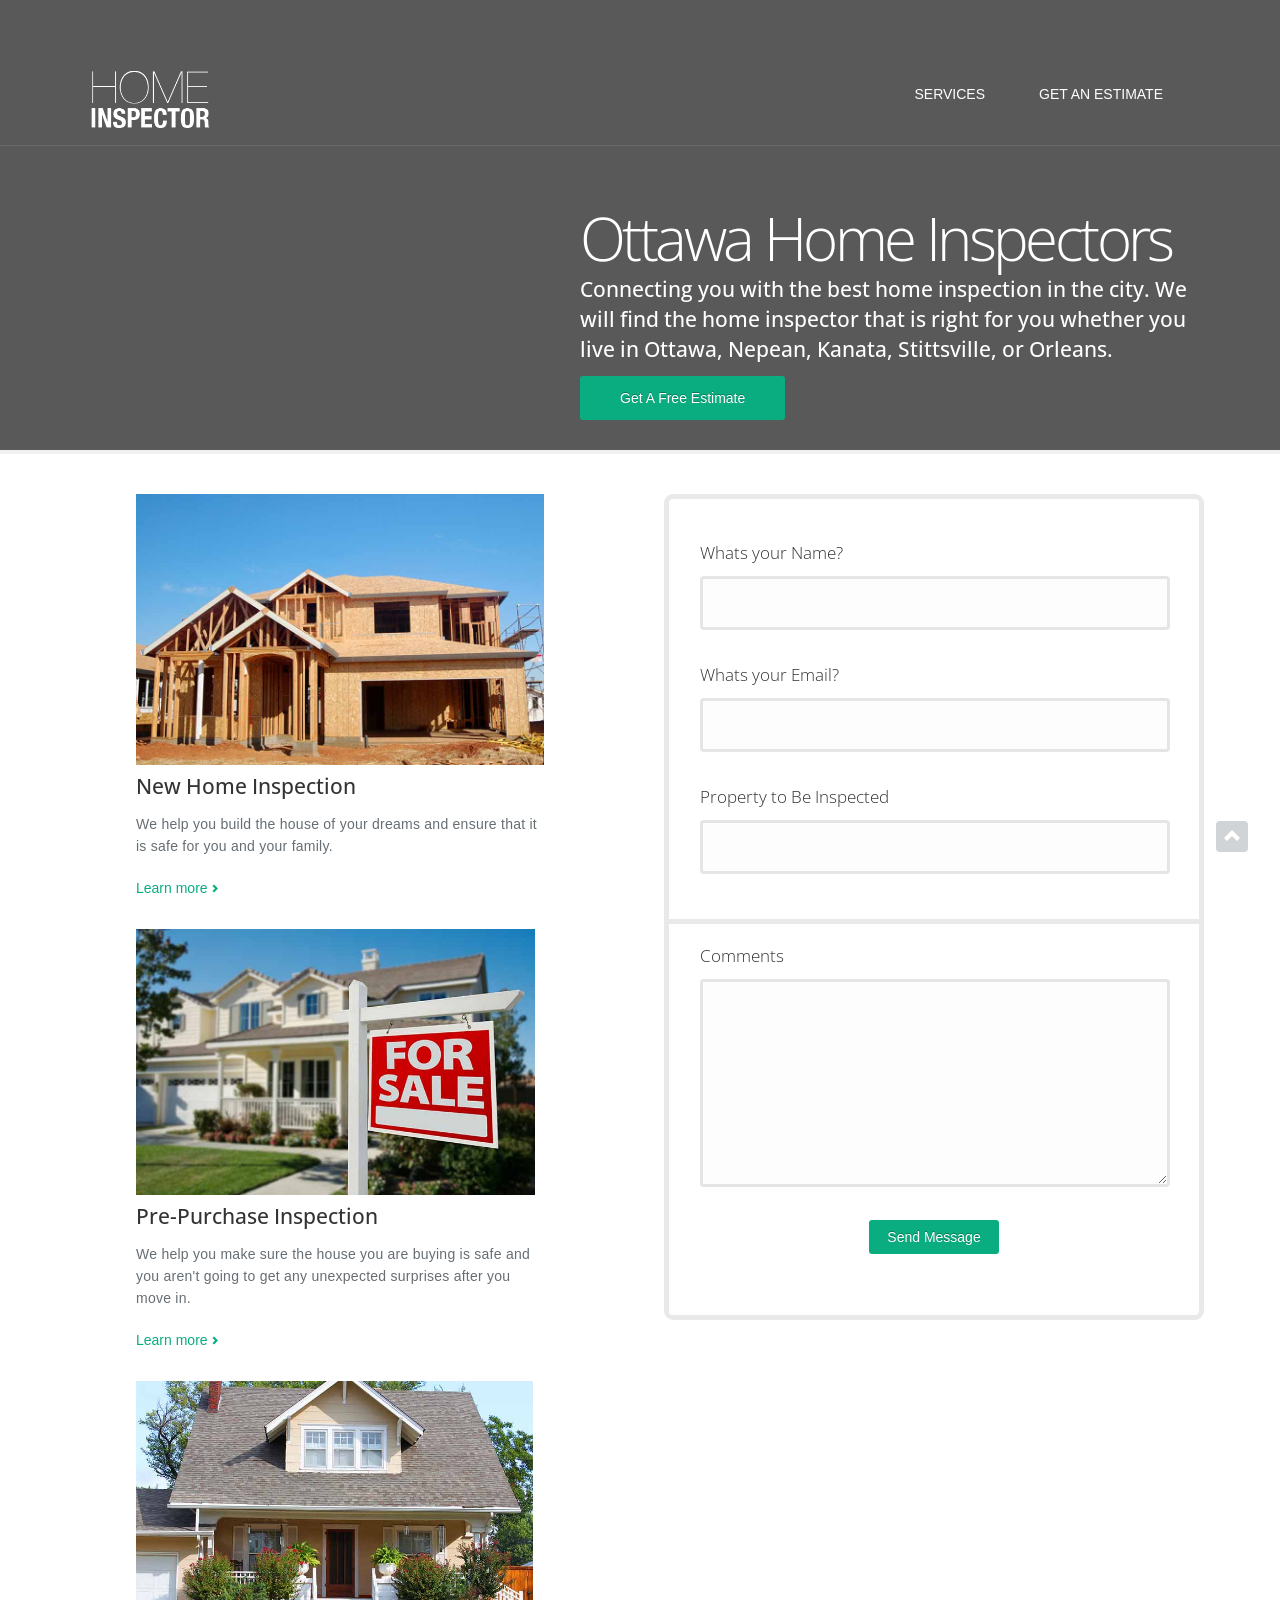
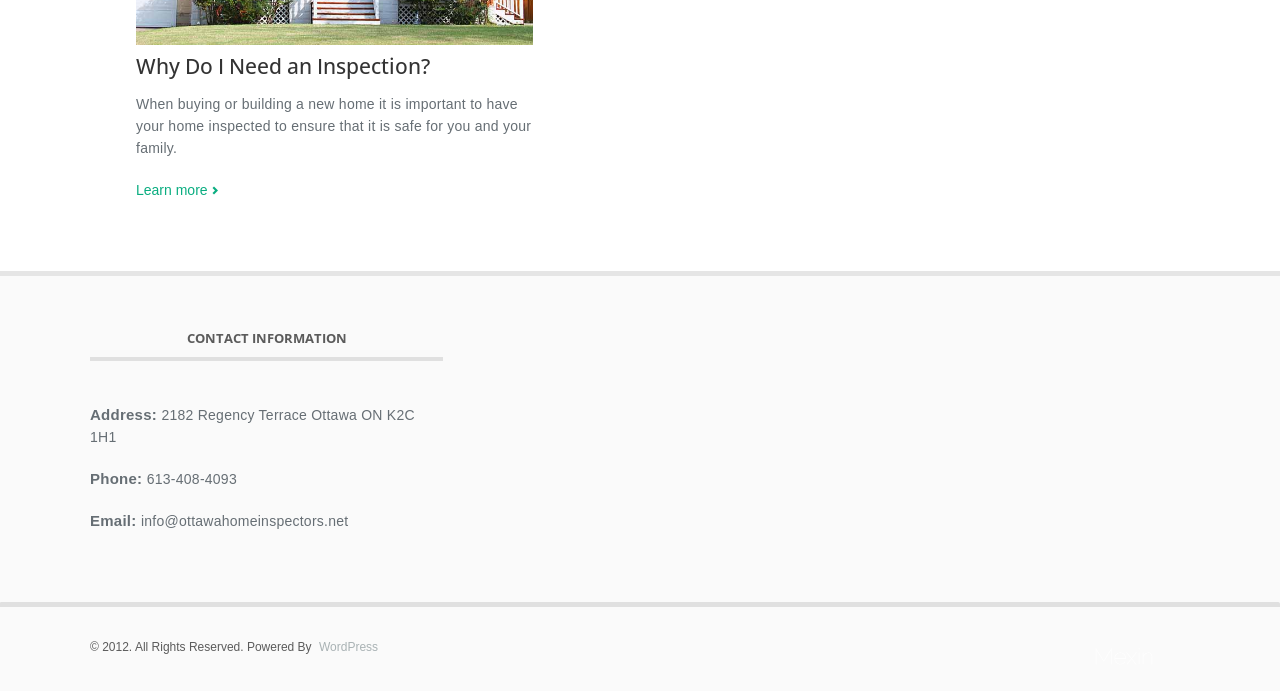
==== commit 7e4127ab: "fixed errors" ====
--- a/mexin/index.html
+++ b/mexin/index.html
@@ -79,9 +79,8 @@
     <section class="container page-content">
         <div class="homeinfo">
      <div class="one_half"> 
-    <a href="services.html">
         <article class="mexibox"> <img src="images/house-new-build2.jpg" alt="new build home">
-    </a>
+ 
       <h4><strong>New Home Inspection</strong></h4>
       <p>We help you build the house of your dreams and ensure that it is safe for you and your family.</p>
       <a href="services.html" class="magicmore">Learn more</a> </article>
@@ -90,9 +89,8 @@
 
         <div class="homeinfo">
         <div class="one_half"> 
-        <a href="services.html">
 	  <article class="mexibox"><img src="images/house-for-sale2.jpg" alt="resale home">
-          </a>
+         
       <h4><strong>Pre-Purchase Inspection</strong></h4>
       <p>We help you make sure the house you are buying is safe and you aren't going to get any unexpected surprises after you move in. </p>
       <a href="services.html" class="magicmore">Learn more</a> </article>
@@ -101,9 +99,9 @@
      
     <div class="homeinfo">
     <div class="one_half column-last"> 
-          <a href="about.html">
+        
     <article class="mexibox"><img src="images/house-report2.jpg" alt="yellow house">
-        </a>
+     
       <h4><strong>Why Do I Need an Inspection? </strong></h4>
       <p>When buying or building a new home it is important to have your home inspected to ensure that it is safe for you and your family.</p>
       <a href="about.html" class="magicmore">Learn more</a> </article>
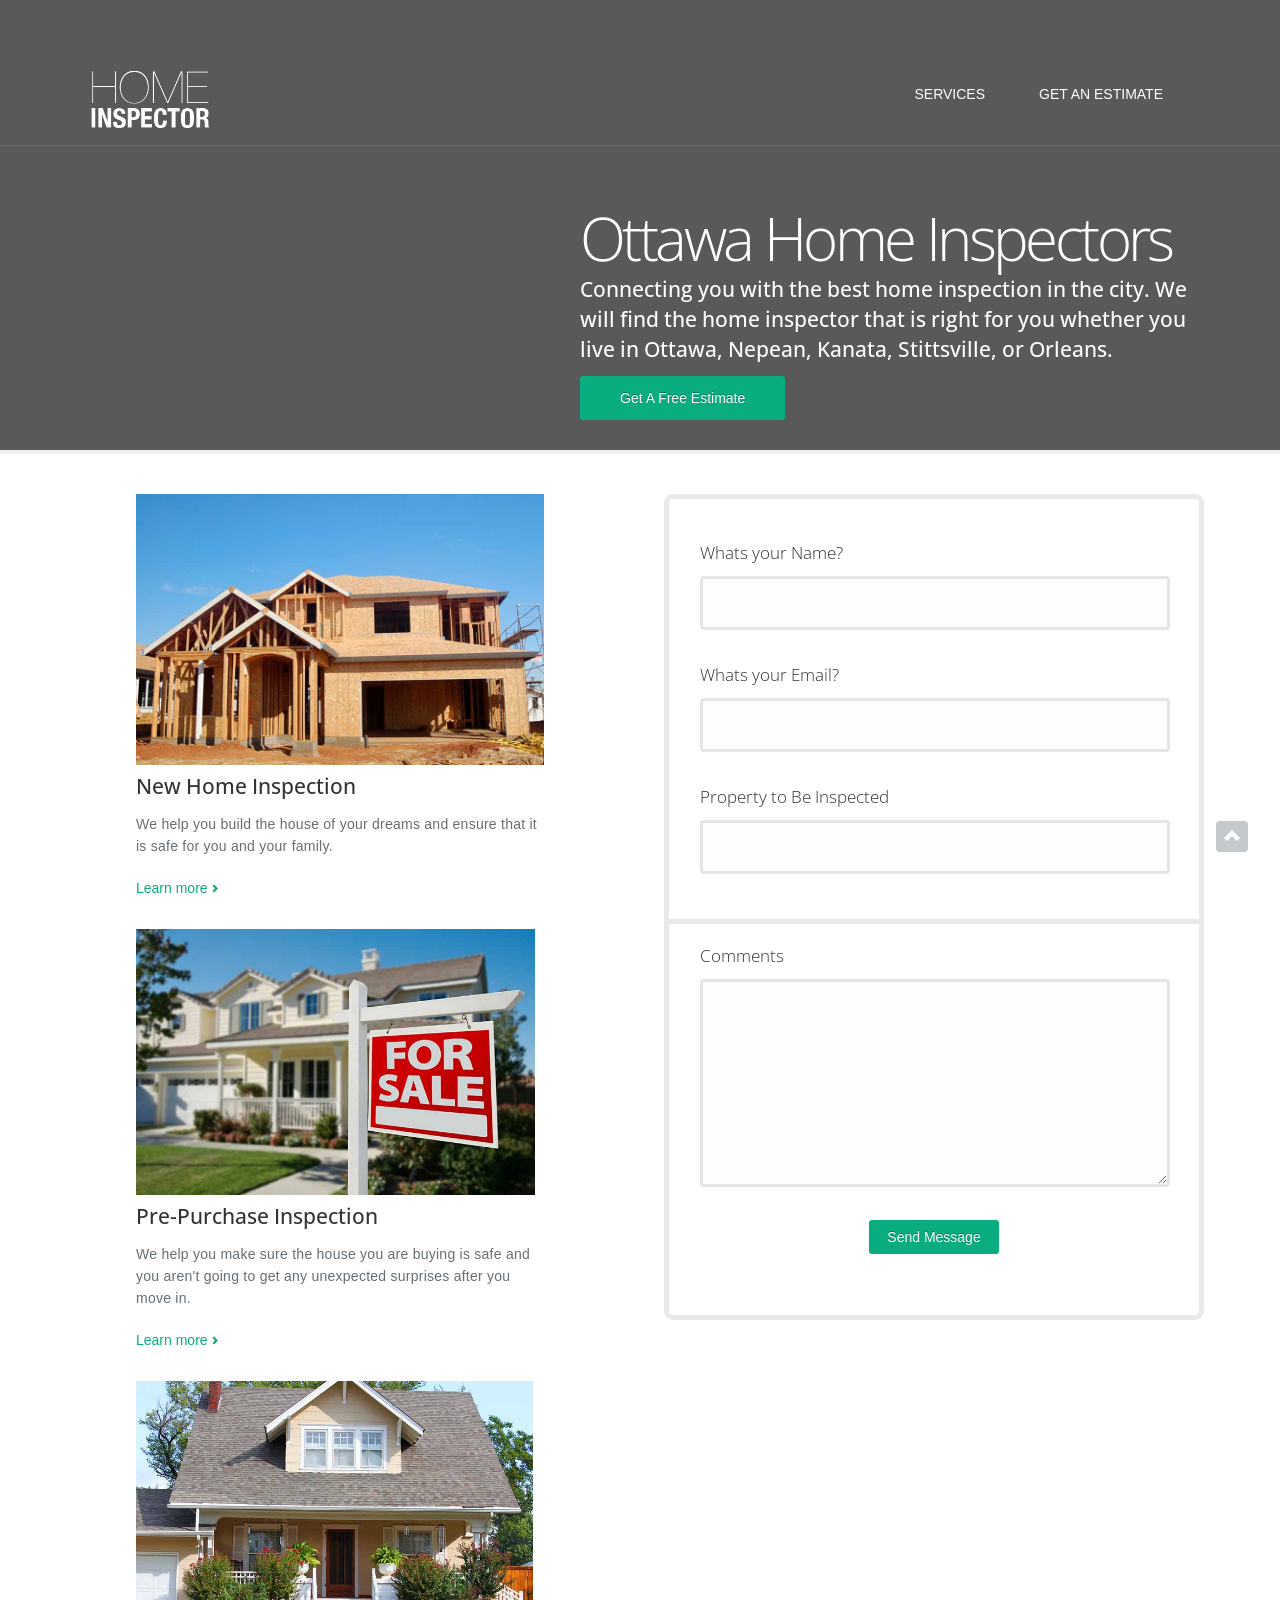
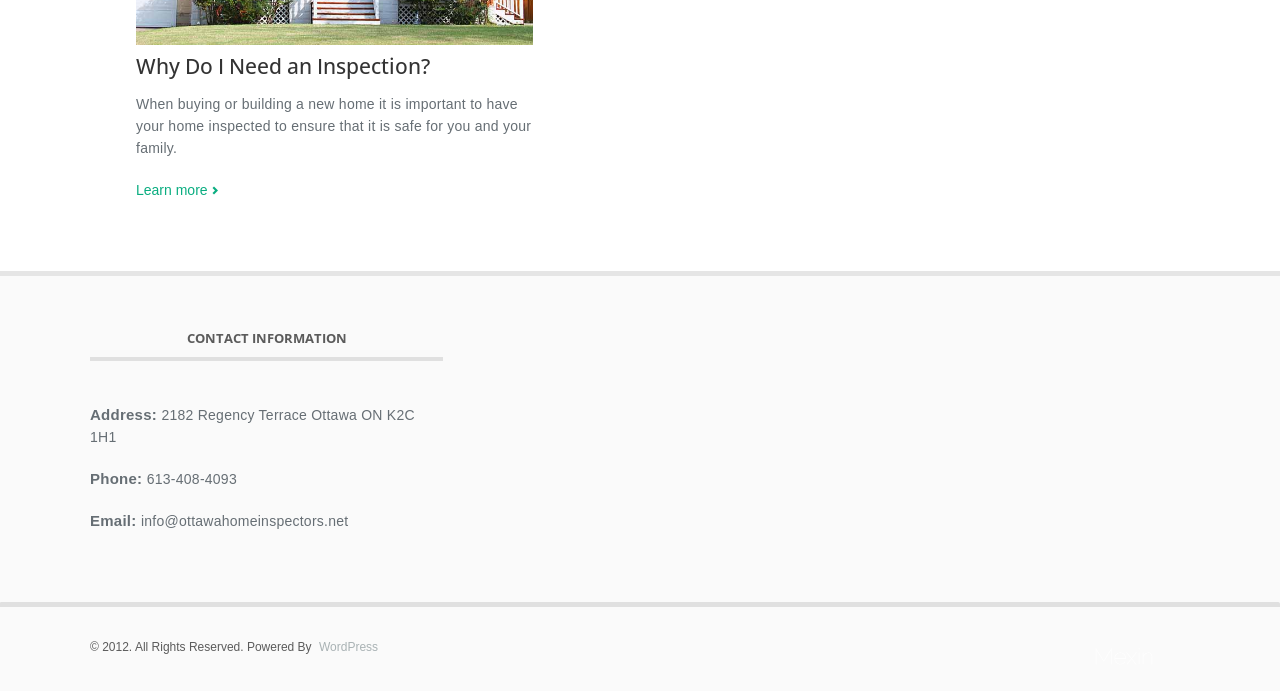
==== commit a6dc72af: "fixed errors" ====
--- a/mexin/index.html
+++ b/mexin/index.html
@@ -131,6 +131,7 @@
 </div>
 </form>
 </div>
+</div> 
 </div>    
 </section>
     <hr class="vertical-space2">
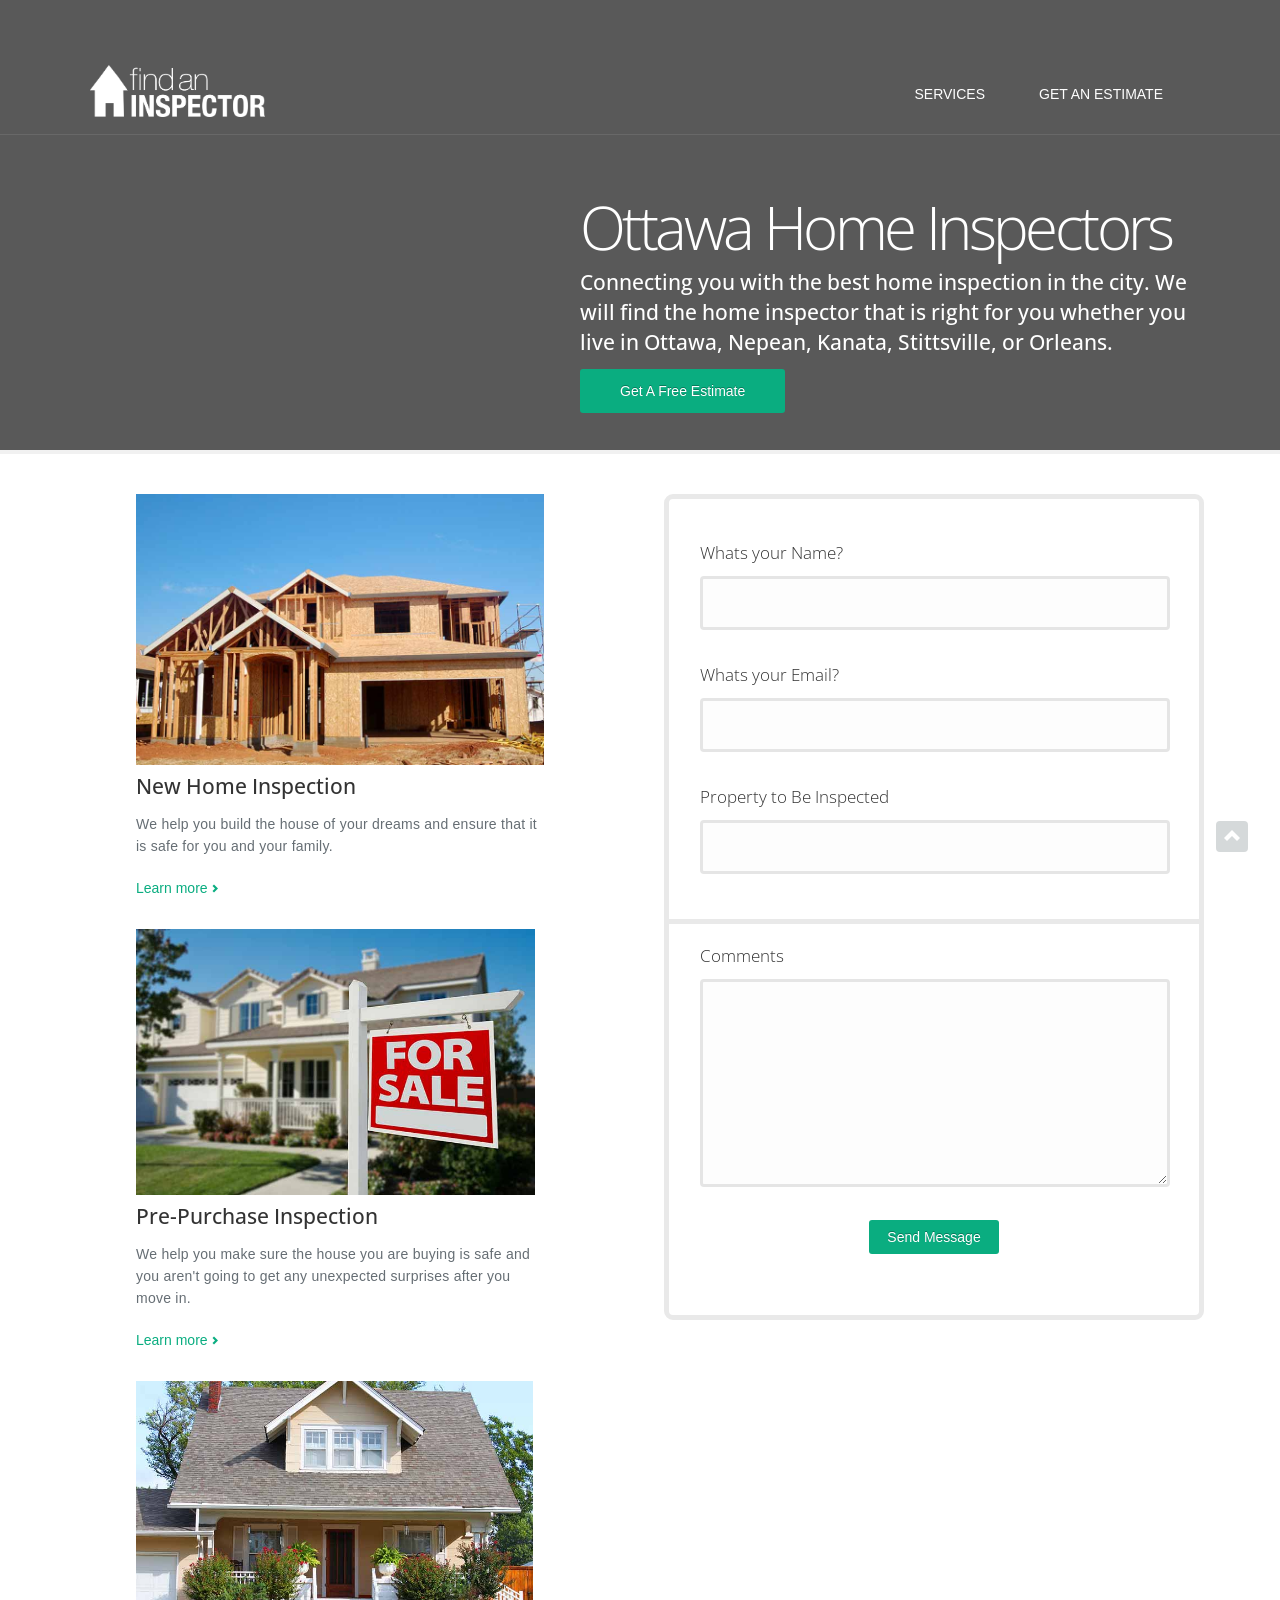
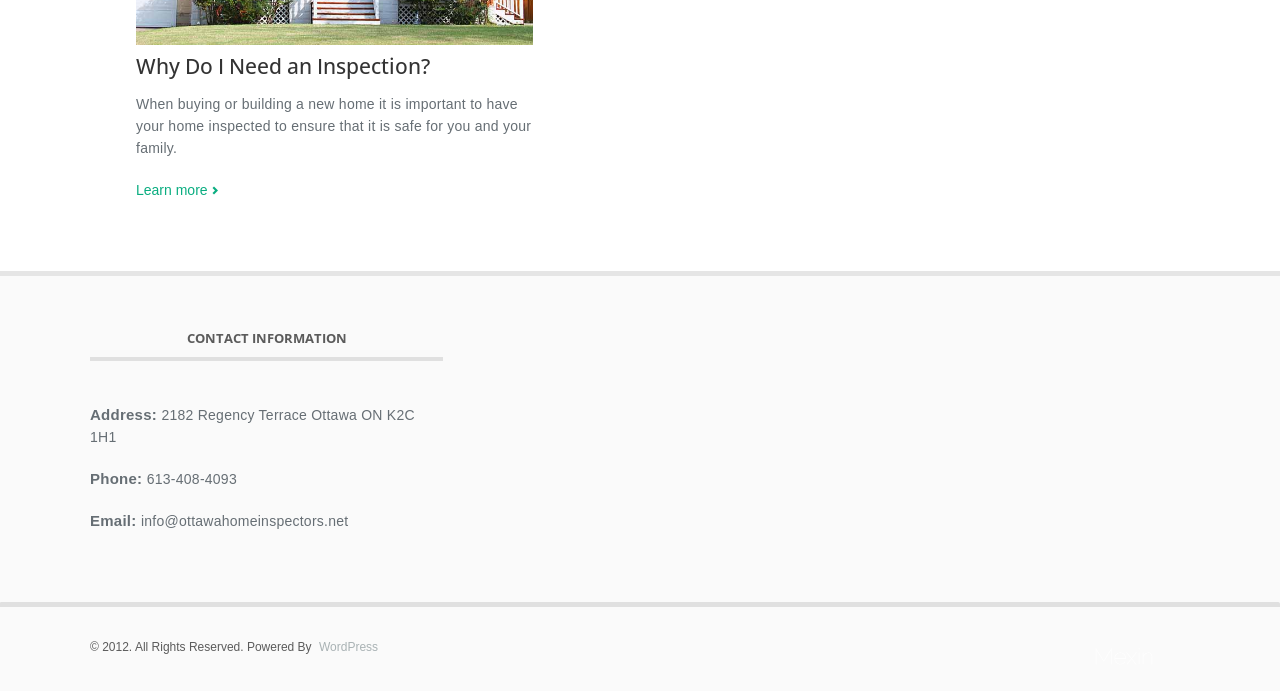
==== commit 1756d0eb: "proofed article" ====
--- a/mexin/index.html
+++ b/mexin/index.html
@@ -41,7 +41,7 @@
 <div class="top-bar"></div>    
 <header id="header">
 <div  class="container">
-<div class="four columns logo"><a href="index.html"><img src="images/logo-homeinspector.png" width="120" id="img-logo" alt="logo"></a></div>
+<div class="four columns logo"><a href="index.html"><img src="images/logo.png" width="175" id="img-logo" alt="logo"></a></div>
 <nav id="nav-wrap" class="nav-wrap1 twelve columns">
 					<ul id="nav">
 				                         
--- a/mexin/css/style.css
+++ b/mexin/css/style.css
@@ -945,7 +945,7 @@
 
 	
 	.nav-wrap2, .nav-wrap2.darknavi { border:0 none; box-shadow:0 0 0 0; background:none;}
-	.top-bar { height:65px; padding:5px 0 6px; background:red repeat-x center center;}
+	.top-bar { height:65px; padding:5px 0 6px; background:#595959 repeat-x center center;}
 	.top-bar .socailfollow, .top-links, .top-links.rgtflot, .top-bar .socailfollow.lftflot { float:none; text-align:center; clear:both;}
 	.top-bar .socailfollow, .top-bar .socailfollow.lftflot  {  padding-top:8px;}
 	.top-bar .socailfollow a, .top-bar .socailfollow.lftflot a, .top-links p, .top-links img { float:none; display:inline; padding-top:10px; background:none;}
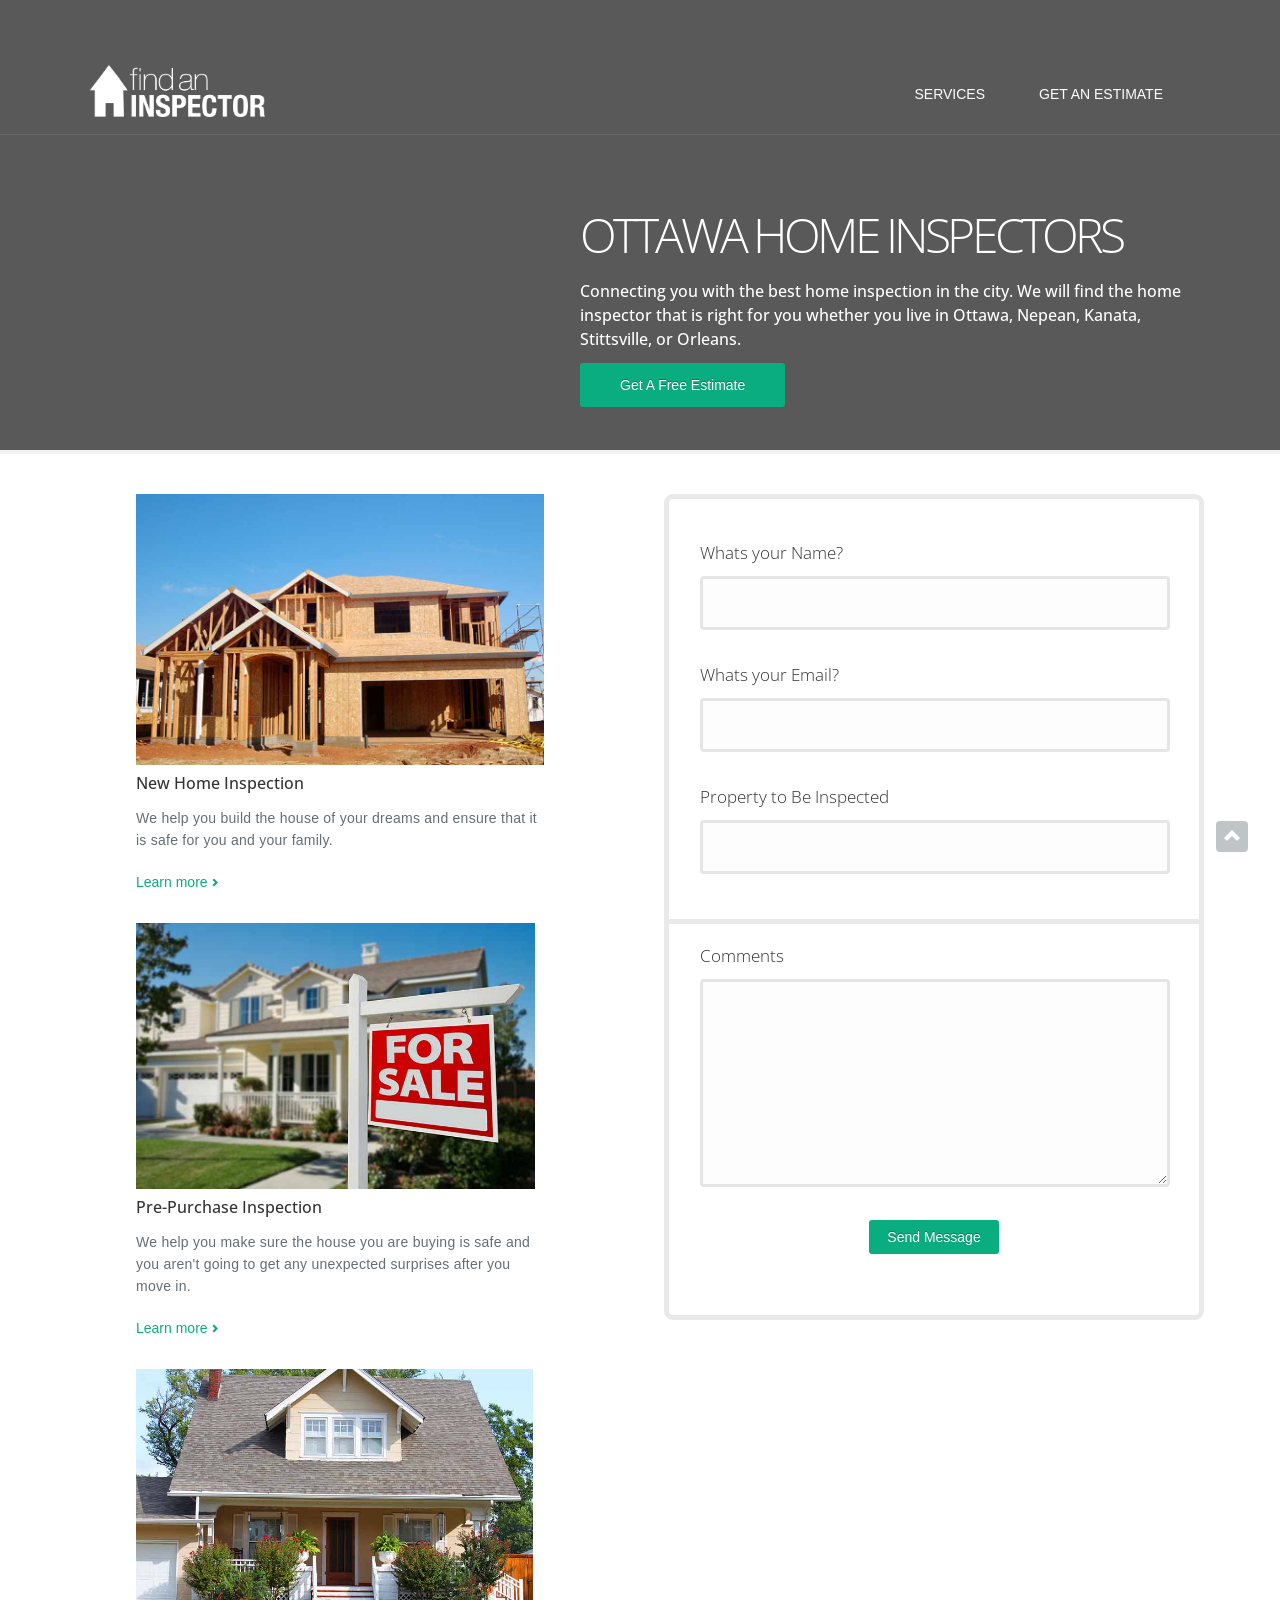
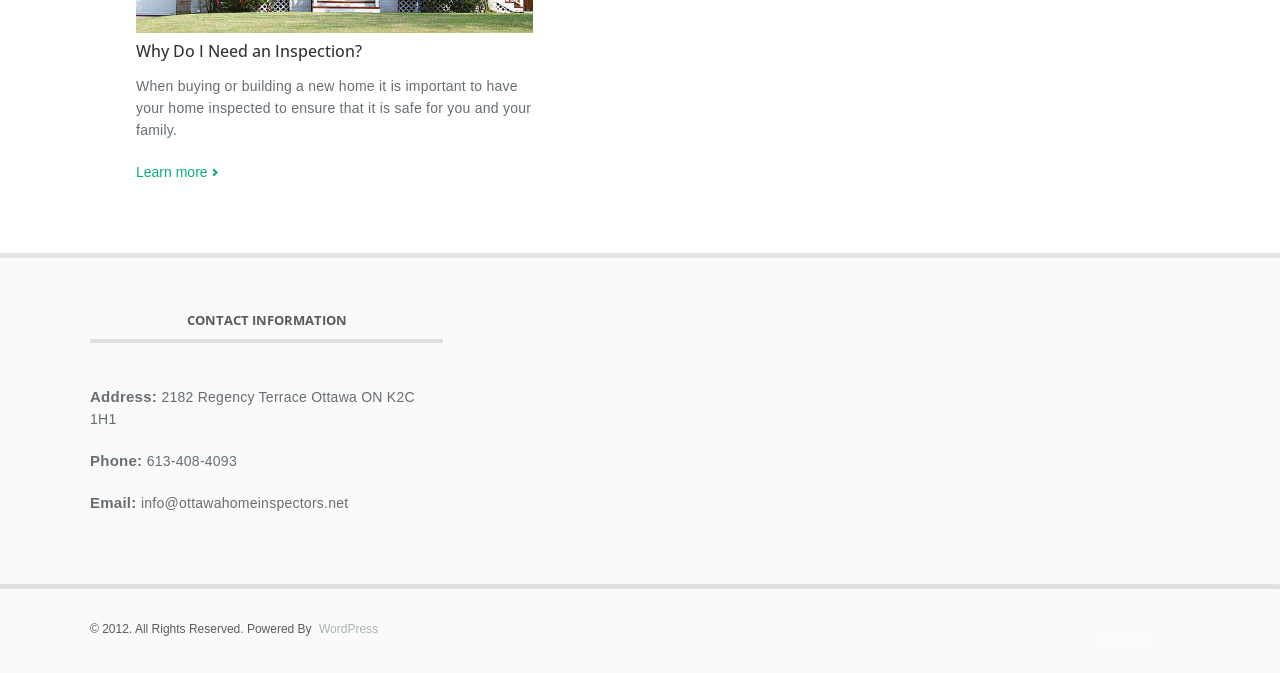
==== commit 384d4812: "fixed line 753" ====
--- a/mexin/index.html
+++ b/mexin/index.html
@@ -63,7 +63,7 @@
 <section class="container" >
       <hr class="vertical-space1">
       <div class="nine columns slogan">
-        <h1>Ottawa Home Inspectors</h1>
+        <h2>Ottawa Home Inspectors</h2>
         <h4><strong>Connecting you with the best home inspection in the city. We will find the home inspector that is right for you whether you live in Ottawa, Nepean, Kanata, Stittsville, or Orleans. </strong></h4>
           <a href="contact.html">
           <input name="Estimate" type="button" class="sendbtn" value="Get a Free Estimate" id="btnSend">
@@ -110,6 +110,7 @@
 	
     
 	<!-- /end-Iconboxes-->
+<aside>      
 <div class="homecontact">        
 <div class="eight columns offset-by-five">
 <div class="contact-form">
@@ -133,6 +134,7 @@
 </div>
 </div> 
 </div>    
+</aside>        
 </section>
     <hr class="vertical-space2">
     
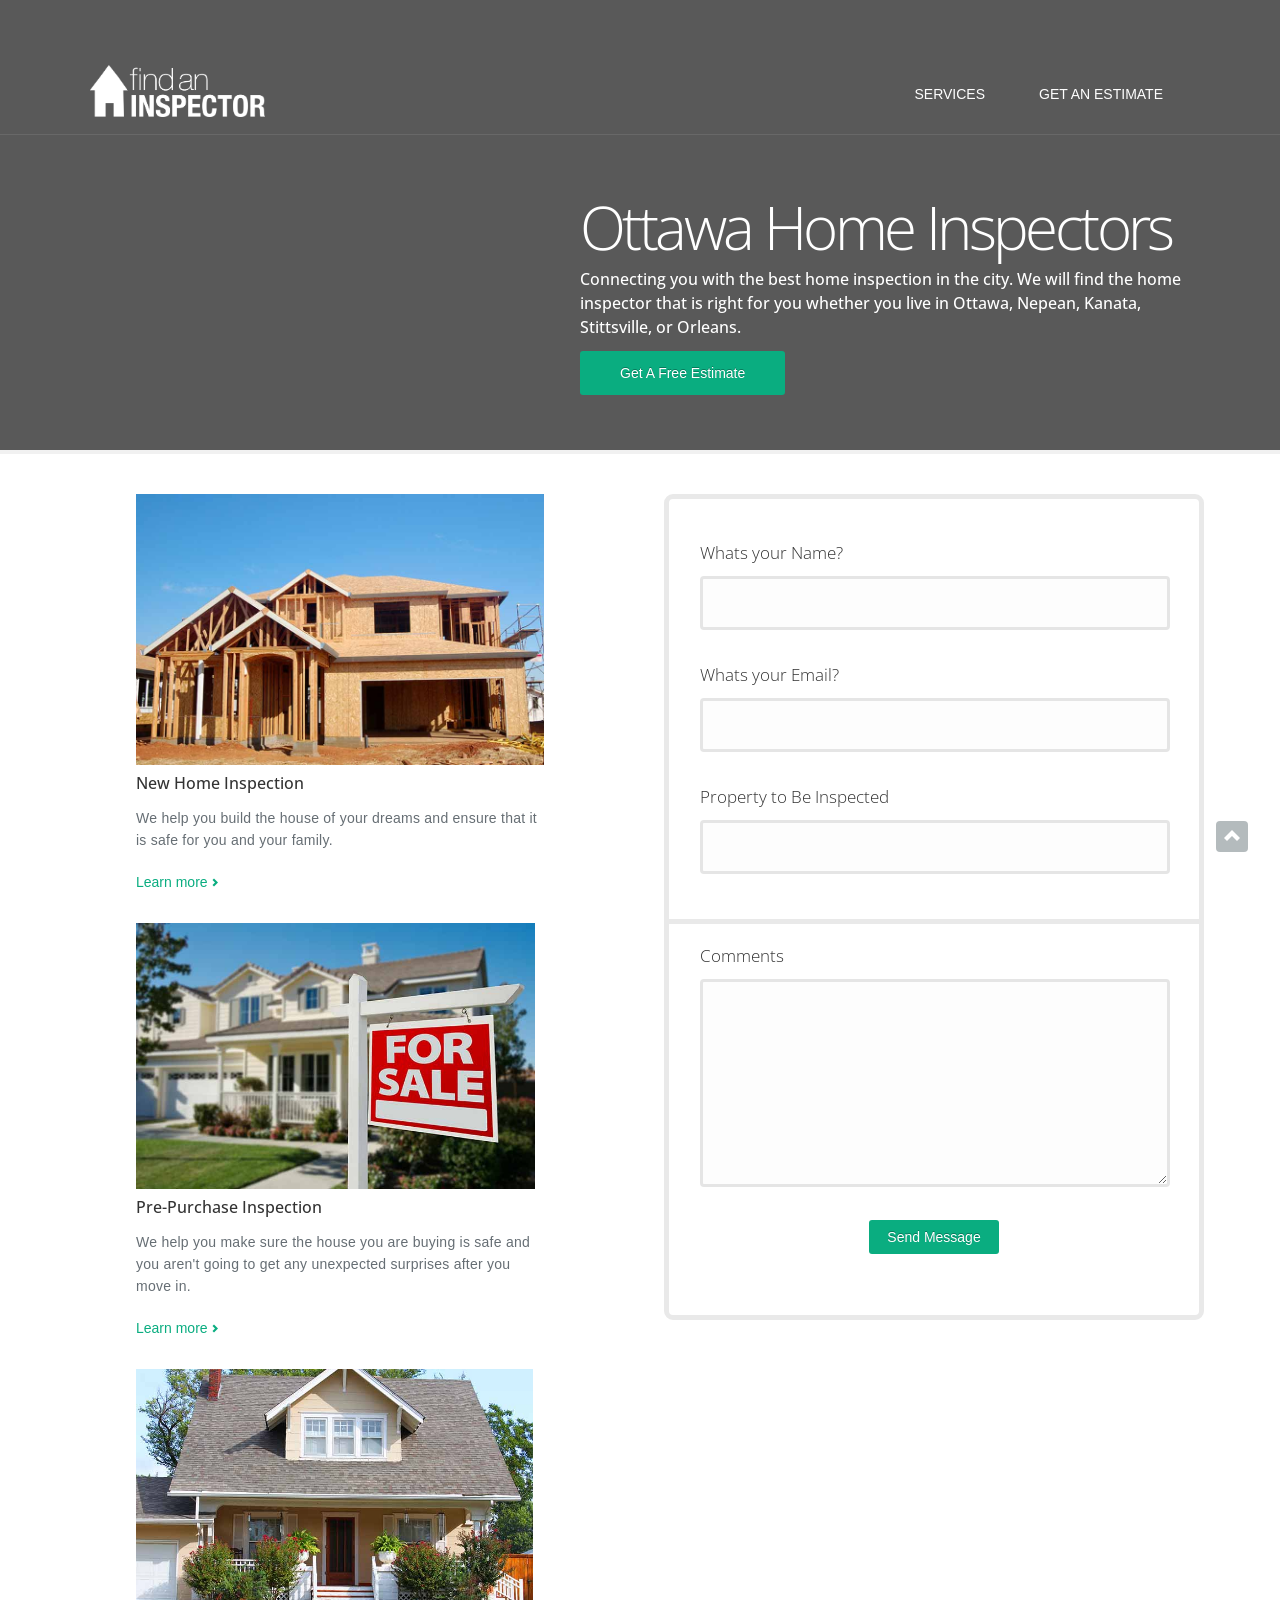
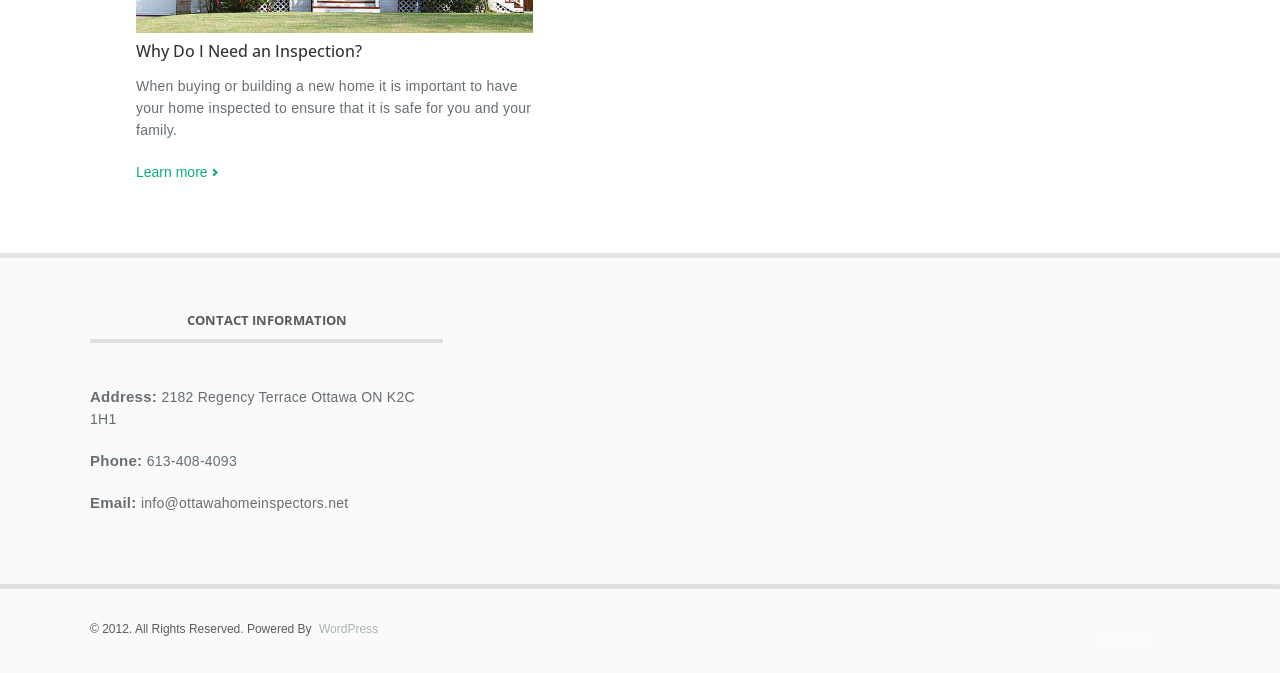
==== commit 35ccd7c2: "errors" ====
--- a/mexin/index.html
+++ b/mexin/index.html
@@ -63,7 +63,7 @@
 <section class="container" >
       <hr class="vertical-space1">
       <div class="nine columns slogan">
-        <h2>Ottawa Home Inspectors</h2>
+        <h1>Ottawa Home Inspectors</h1>
         <h4><strong>Connecting you with the best home inspection in the city. We will find the home inspector that is right for you whether you live in Ottawa, Nepean, Kanata, Stittsville, or Orleans. </strong></h4>
           <a href="contact.html">
           <input name="Estimate" type="button" class="sendbtn" value="Get a Free Estimate" id="btnSend">
@@ -83,7 +83,7 @@
  
       <h4><strong>New Home Inspection</strong></h4>
       <p>We help you build the house of your dreams and ensure that it is safe for you and your family.</p>
-      <a href="services.html" class="magicmore">Learn more</a> </article>
+      <a href="newbuild.html" class="magicmore">Learn more</a> </article>
 	  </div>
         </div>    
 
@@ -93,7 +93,7 @@
          
       <h4><strong>Pre-Purchase Inspection</strong></h4>
       <p>We help you make sure the house you are buying is safe and you aren't going to get any unexpected surprises after you move in. </p>
-      <a href="services.html" class="magicmore">Learn more</a> </article>
+      <a href="resale.html" class="magicmore">Learn more</a> </article>
 	  </div>
         </div>        
      
@@ -104,7 +104,7 @@
      
       <h4><strong>Why Do I Need an Inspection? </strong></h4>
       <p>When buying or building a new home it is important to have your home inspected to ensure that it is safe for you and your family.</p>
-      <a href="about.html" class="magicmore">Learn more</a> </article>
+      <a href="services.html" class="magicmore">Learn more</a> </article>
 	  </div>
         </div>
 	
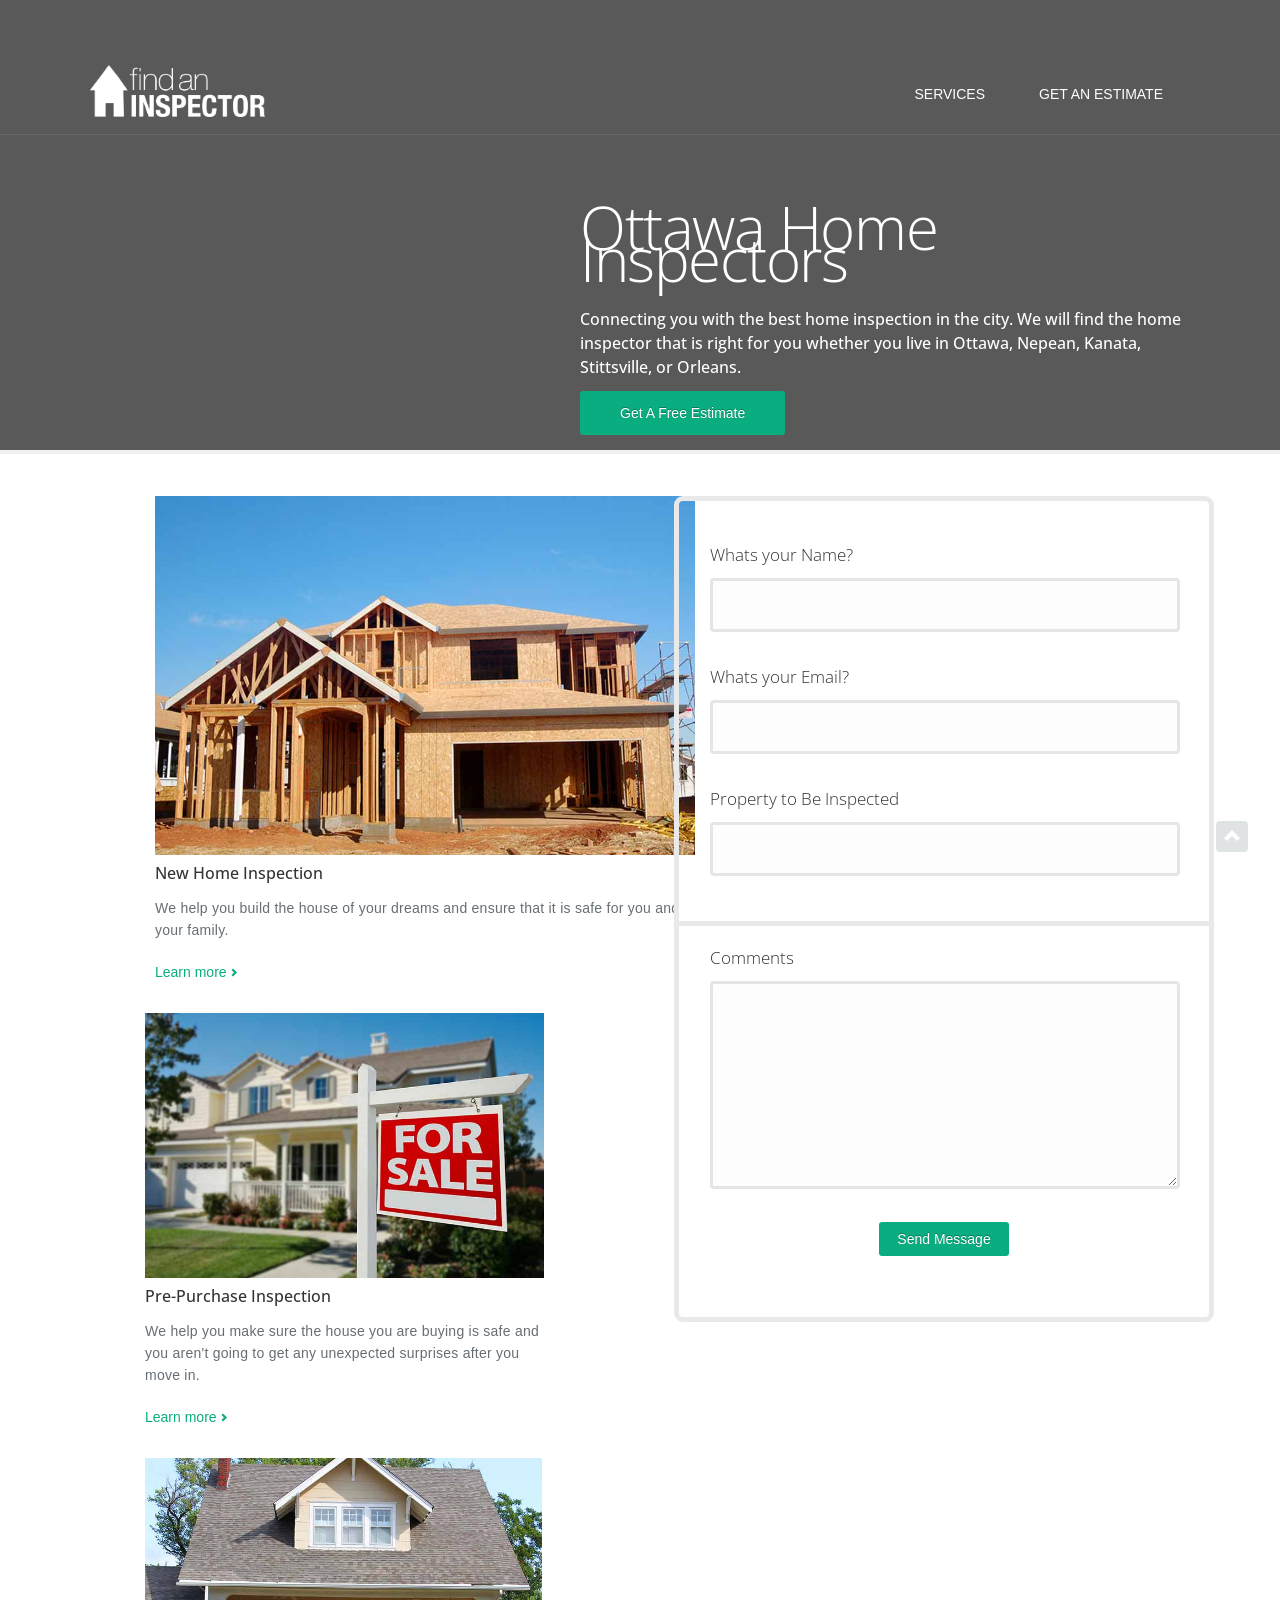
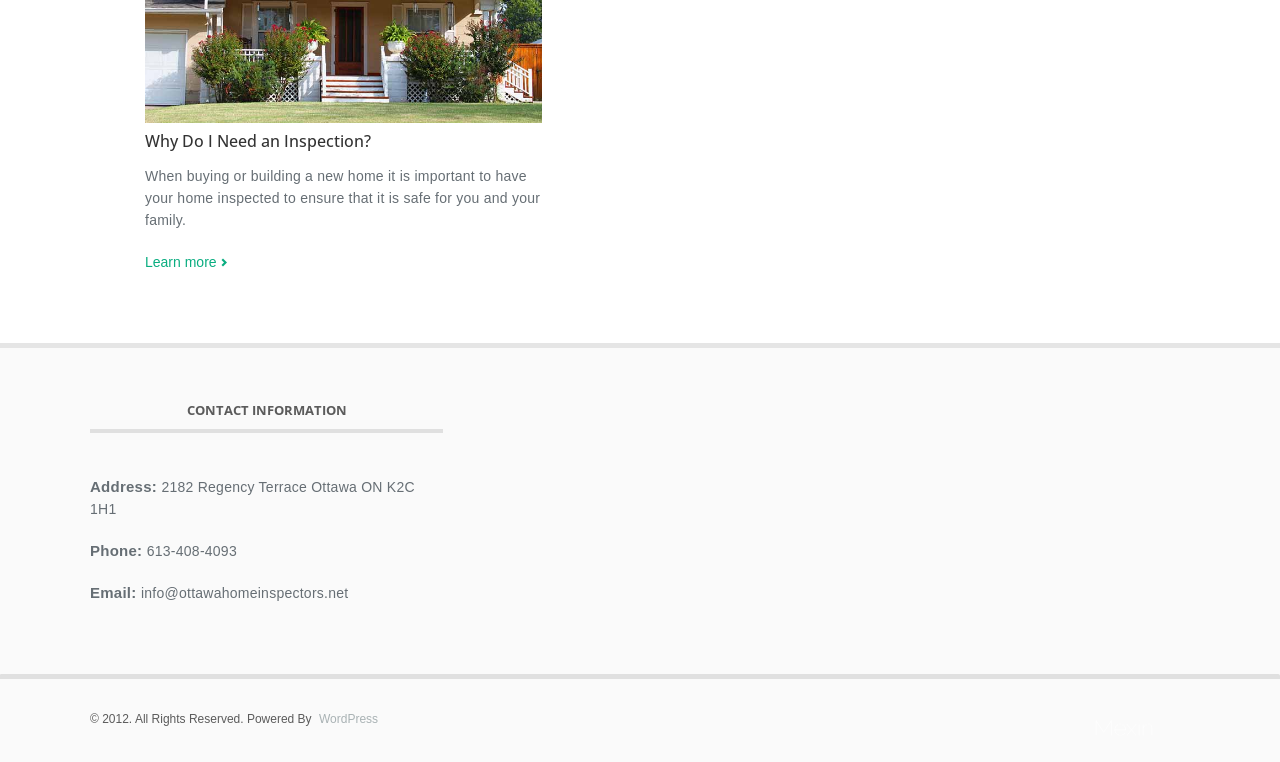
==== commit 09d01eae: "getting close to done" ====
--- a/mexin/index.html
+++ b/mexin/index.html
@@ -77,8 +77,9 @@
 	<!-- Start Content -->
     
     <section class="container page-content">
+        <div class="sixteen columns">
         <div class="homeinfo">
-     <div class="one_half"> 
+     <div class="eight columns one_half"> 
         <article class="mexibox"> <img src="images/house-new-build2.jpg" alt="new build home">
  
       <h4><strong>New Home Inspection</strong></h4>
@@ -110,7 +111,7 @@
 	
     
 	<!-- /end-Iconboxes-->
-<aside>      
+     
 <div class="homecontact">        
 <div class="eight columns offset-by-five">
 <div class="contact-form">
@@ -133,8 +134,8 @@
 </form>
 </div>
 </div> 
-</div>    
-</aside>        
+</div>
+</div>           
 </section>
     <hr class="vertical-space2">
     
--- a/mexin/css/style.css
+++ b/mexin/css/style.css
@@ -95,7 +95,7 @@
 span.row-mn {  background:url(../images/row-m1.png) no-repeat right center; width:10px; height:10px; position:absolute; margin-left:12px; right:6px; top:47%; }
 
 /* nav link */
-#nav a { height:80px; line-height:80px; padding:0 7px; display:block; text-transform:uppercase; position:relative; border-top:3px solid rgba(255, 255, 255, 0.0);  text-decoration:none; color:#fff; opacity:1; text-align:center; -webkit-transition:border .15s ease-in-out, color .15s ease-in-out;	-moz-transition:border .15s ease-in-out, color .15s ease-in-out;	-ms-transition:border .15s ease-in-out, color .15s ease-in-out;	-o-transition:border .15s ease-in-out, color .15s ease-in-out; transition:border .15s ease-in-out, color .15s ease-in-out; }
+#nav a { height:80px; line-height:80px; padding:0 7px; display:block; text-transform:uppercase; position:relative; border-top:3px solid rgba(255, 255, 255, 0.0);  text-decoration:none; color:#595959; opacity:1; text-align:center; -webkit-transition:border .15s ease-in-out, color .15s ease-in-out;	-moz-transition:border .15s ease-in-out, color .15s ease-in-out;	-ms-transition:border .15s ease-in-out, color .15s ease-in-out;	-o-transition:border .15s ease-in-out, color .15s ease-in-out; transition:border .15s ease-in-out, color .15s ease-in-out; }
 #nav a:hover, #nav li:hover > a { color:#0093d0; border-top-color:#0093d0; }
 #nav li.current a {  color:#0093d0; border-top-color:#0093d0;}
 #nav a.drp-aro { padding-right:16px; }
@@ -123,7 +123,7 @@
 
 
 /* nav dropdown */
-#nav ul { background: #fff ; padding: 7px 1px; margin:0; position: absolute; box-shadow: 0 2px 3px rgba(0, 0, 0, 0.2); border:1px solid #d4d4d4\9; border-top:3px solid #0093d0; display: none; /* hide dropdown */	width: 172px; z-index:91000; border-radius: 0 0 4px 4px; }
+#nav ul { background: #fff ; padding: 7px 1px; margin:0; position: absolute; box-shadow: 0 2px 3px rgba(0, 0, 0, 0.2); border:1px solid #d4d4d4; border-top:3px solid #0093d0; display: none; /* hide dropdown */	width: 172px; z-index:91000; border-radius: 0 0 4px 4px; }
 #nav ul li { float: none; border-bottom:1px solid #f6f6f6; display:block;	margin: 0; padding:0; font-family:"Open Sans",Helvetica,Arial,sans-serif;	}
 #nav ul li:last-child { border:none;}
 #nav ul li a, #nav li.current ul li a, #nav ul li:hover > a { background:#fff; color:#595959; width:auto; display:block; text-align:left; padding: 5px 11px; border-radius:0; font-size:13px; border:0 none; text-transform:capitalize; line-height:24px; height:24px; font-weight:normal;  }
@@ -326,10 +326,10 @@
 .footer-in .lts-tweets h5 { color:#82878a; padding:0 10px; font-size:16px; font-weight:400; font-family:"Roboto Slab";}
 
 .flickr-feed { padding-left:10px; margin-bottom:14px;}
-.flickr-feed a { float:left; margin:0 1px 1px 0; opacity: 0.5; filter: alpha(opacity=50);  -webkit-transition: opacity 0.31s ease; -moz-transition: opacity 0.31s ease; -ms-transition: opacity 0.31s ease; -o-transition: opacity 0.31s ease; transition: opacity 0.31s ease;}
-#footer.litex .flickr-feed a { opacity: 0.85; filter: alpha(opacity=85); }
+.flickr-feed a { float:left; margin:0 1px 1px 0; opacity: 0.5;-webkit-transition: opacity 0.31s ease; -moz-transition: opacity 0.31s ease; -ms-transition: opacity 0.31s ease; -o-transition: opacity 0.31s ease; transition: opacity 0.31s ease;}
+#footer.litex .flickr-feed a { opacity: 0.85; filter: }
 .flickr-feed a img { margin:0; width:82px; height:82px; box-shadow: 0px 2px 6px -2px rgba(0,0,0,0.7);  }
-.flickr-feed a:hover, #footer.litex .flickr-feed a:hover { opacity: 1; filter: alpha(opacity=100);}
+.flickr-feed a:hover, #footer.litex .flickr-feed a:hover { opacity: 1; }
 
 .footbot {  margin:0 auto; position:relative; min-height:38px; border-top:5px solid #252627; padding:26px 0 18px; text-align:right; border-top-right-radius:2px; border-top-left-radius:1px; }
 #footer.litex .footbot, #footer.litex .footer-in h4, #footer.litex .footer-in hr { border-color:#e0e0e0; color:#5b5b5b;}
@@ -676,17 +676,17 @@
 .portfolio-item h5 { margin-top:8px;}
 
 .img-item { position:relative; overflow:hidden;}
-.zoomex, .zoomex2 { width: 100%;	background:rgba(0,0,0,.35) url(../images/fancy-big-ico.png) no-repeat center;	opacity:0;	-webkit-transition:all .3s ease-in-out;	-moz-transition:all .3s ease-in-out;	-ms-transition:all .3s ease-in-out;	-o-transition:all .3s ease-in-out;	transition:all .3s ease-in-out;	color: transparent;	display: block;	left: 0;	filter: alpha(opacity=0); 	position: absolute;	top: 0;	bottom:0; } 
+.zoomex, .zoomex2 { width: 100%;	background:rgba(0,0,0,.35) url(../images/fancy-big-ico.png) no-repeat center;	opacity:0;	-webkit-transition:all .3s ease-in-out;	-moz-transition:all .3s ease-in-out;	-ms-transition:all .3s ease-in-out;	-o-transition:all .3s ease-in-out;	transition:all .3s ease-in-out;	color: transparent;	display: block;	left: 0;position: absolute;	top: 0;	bottom:0; } 
 
 .zoomex2 { background:rgba(0,0,0,.42) url(../images/zoomexbg1.png) repeat-x bottom; background:url(../images/zoomexbg1.png) repeat-x bottom\9;}
-.zoomex2 * { filter: alpha(opacity=0)\9;}
+.zoomex2 * { opacity 0}
 .zoomex2 i { color: inherit; font-size:11px; padding:10px; border:2px solid #fff; border-radius:50%;}
 .zoomex2 a.zoomlink1, .zoomex2 a.zoomlink2 { position:absolute; bottom:14%; left:50%; color:#fff; margin-left:-45px; }
 .zoomex2 a.zoomlink2 { margin-left:12px; }
 .zoomex2 a:hover i { color:#0b91d3; border-color:#0b91d3;}
 .zoomex2 h6 { font-weight:bold; color:#fff; font-size:18px; text-align:center; position:absolute; bottom:44%; left:auto; width:100%;}
 
-.img-item:hover .zoomex, .prettyPhoto:hover .zoomex, .img-item:hover .zoomex2, .img-item:hover .zoomex2 * { opacity:1; filter: alpha(opacity=100); }
+.img-item:hover .zoomex, .prettyPhoto:hover .zoomex, .img-item:hover .zoomex2, .img-item:hover .zoomex2 * { opacity:1;}
 #Iframe-Item .zoomex { background:rgba(0,0,0,.5) url(../images/fancy-big-ico2.png) no-repeat center; }
 #Iframe-Item:hover .zoomex { opacity:1; }
 
@@ -820,7 +820,7 @@
 .moonicons-box1 {font-size: 16px;	display: inline-block;	width: 15em; padding: .25em .5em; background: #fff;	margin: .5em 1em .5em 0; border:1px solid #e8e8e8;}
 
 /* Scroll to top */
-#scroll-top a { width:16px; height:16px; padding:6px 8px 9px; border-radius:4px; background:#818c90; position:fixed; bottom:48px; right:32px; display:none; opacity: 0.89; filter: alpha(opacity=89); z-index:499841;   }
+#scroll-top a { width:16px; height:16px; padding:6px 8px 9px; border-radius:4px; background:#818c90; position:fixed; bottom:48px; right:32px; display:none; opacity: 0.89;z-index:499841;   }
 #scroll-top a i { font-size:16px; color:#fff;}
 #scroll-top a:hover { background-color:#ffcc00; cursor:pointer;}
 
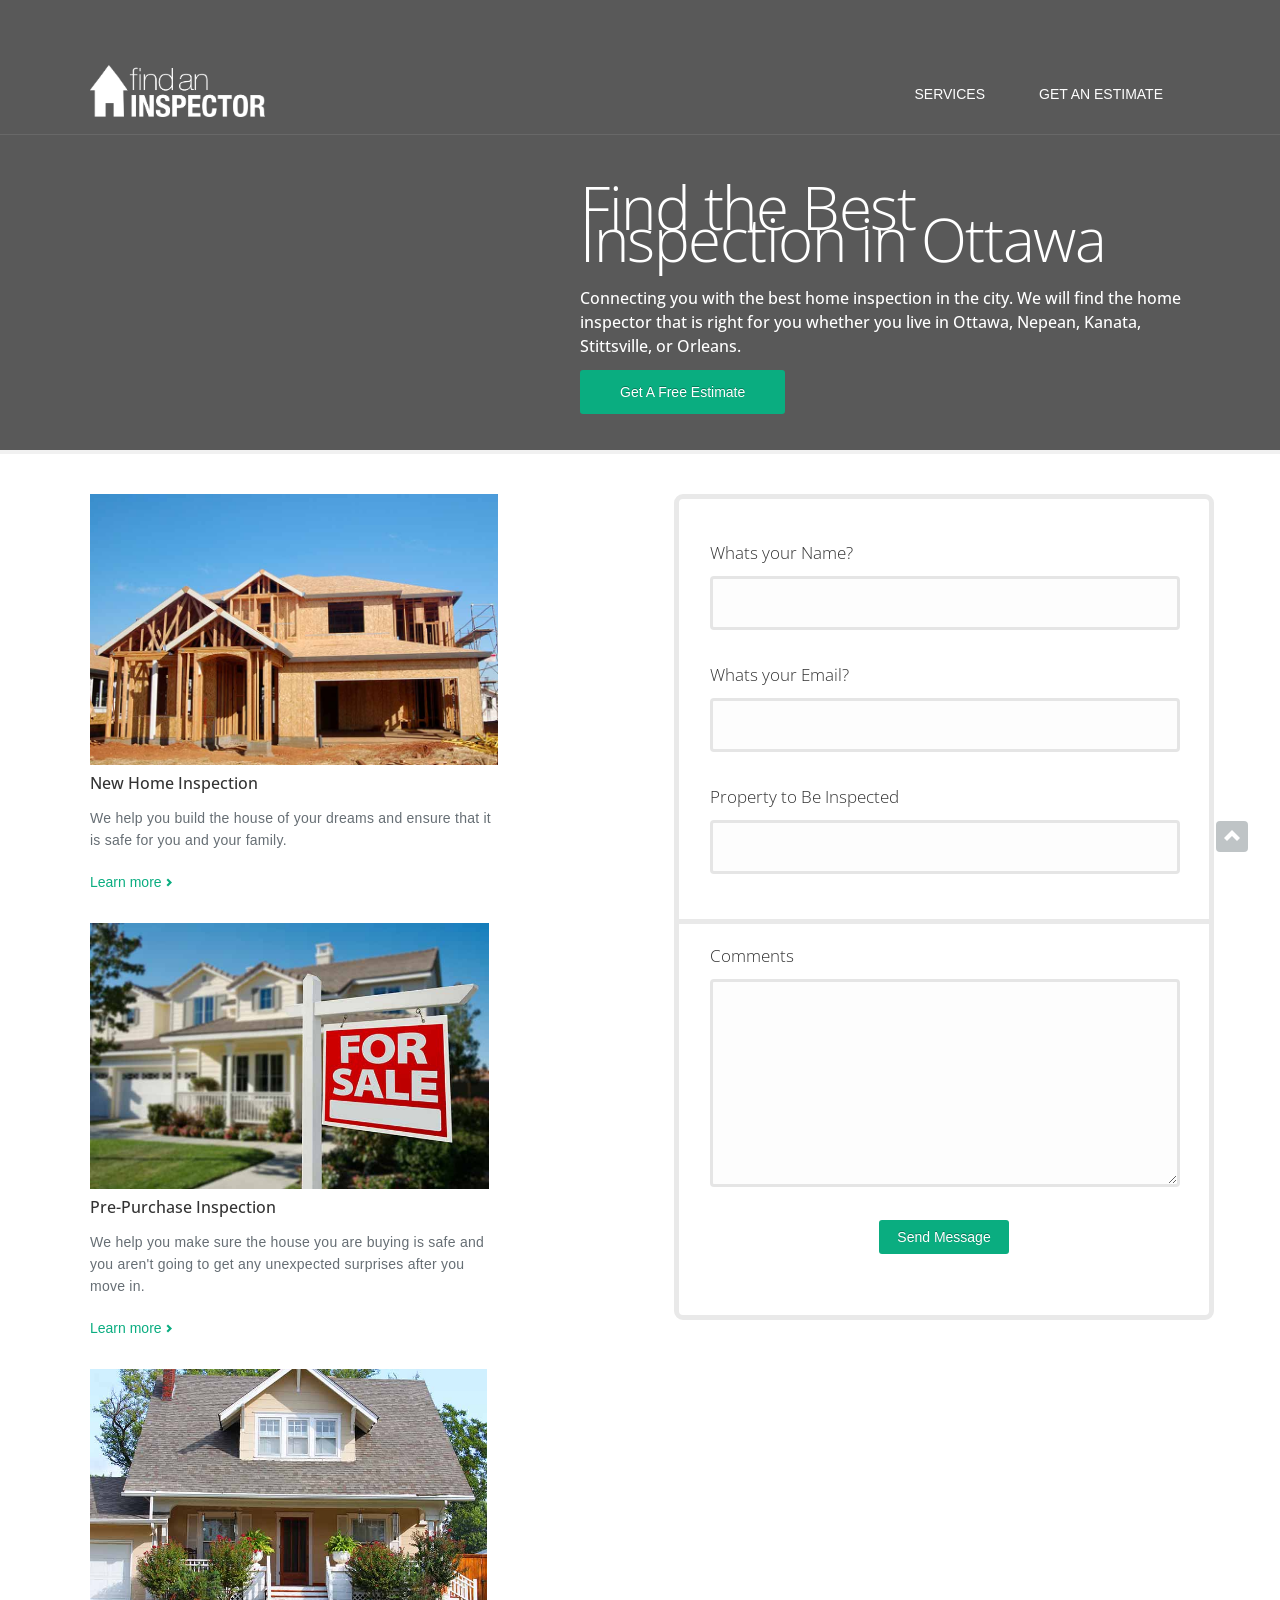
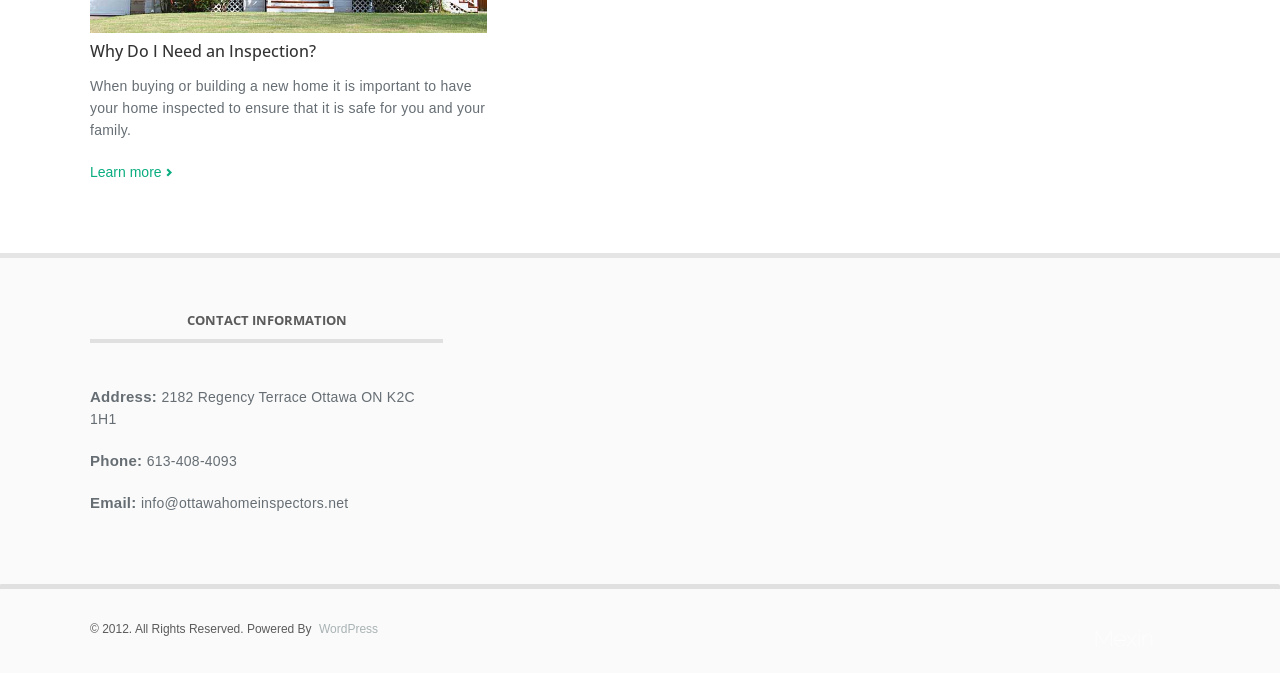
==== commit c440c41b: "working on responsive issues" ====
--- a/mexin/index.html
+++ b/mexin/index.html
@@ -61,9 +61,8 @@
 </header>
 <!-- end-header -->
 <section class="container" >
-      <hr class="vertical-space1">
       <div class="nine columns slogan">
-        <h1>Ottawa Home Inspectors</h1>
+        <h1>Find the Best Inspection in Ottawa</h1>
         <h4><strong>Connecting you with the best home inspection in the city. We will find the home inspector that is right for you whether you live in Ottawa, Nepean, Kanata, Stittsville, or Orleans. </strong></h4>
           <a href="contact.html">
           <input name="Estimate" type="button" class="sendbtn" value="Get a Free Estimate" id="btnSend">
@@ -79,7 +78,7 @@
     <section class="container page-content">
         <div class="sixteen columns">
         <div class="homeinfo">
-     <div class="eight columns one_half"> 
+     <div class="one_half"> 
         <article class="mexibox"> <img src="images/house-new-build2.jpg" alt="new build home">
  
       <h4><strong>New Home Inspection</strong></h4>
@@ -112,7 +111,7 @@
     
 	<!-- /end-Iconboxes-->
      
-<div class="homecontact">        
+<div class="homecontact">      
 <div class="eight columns offset-by-five">
 <div class="contact-form">
 <div class="clr"></div><br />
@@ -135,7 +134,7 @@
 </div>
 </div> 
 </div>
-</div>           
+         
 </section>
     <hr class="vertical-space2">
     
--- a/mexin/css/style.css
+++ b/mexin/css/style.css
@@ -354,7 +354,8 @@
 .team-member { border-radius: 4px; box-shadow: 0 0 3px rgba(0, 0, 0, 0.2); } 
 .serv-big-pic img, .serv-sm-pic img { border:4px solid #c7d2d7; background:#dae3e7; padding:1px; max-width:100%;  box-shadow: 0px 2px 4px -3px rgba(0,0,0,0.4); -webkit-box-shadow: 0px 2px 5px -3px rgba(0,0,0,0.4);}
 .serv-sm-pic img { background:rgba(0,0,0,0.1); border:3px solid rgba(255,255,255,0.3); box-shadow: 0px 2px 4px -3px rgba(0,0,0,0.7); -webkit-box-shadow: 0px 2px 5px -3px rgba(0,0,0,0.7); }
-.contact-form {  border:5px solid #e9e9e9; text-align:center; padding:20px; padding-bottom:0; border-radius:9px;}
+.contact-form {  border:5px solid #e9e9e9; text-align:center; padding:20px; padding-bottom:0; border-radius:9px; background: #fff;}
+.homecontact { overflow: hidden;float: right;position: absolute;margin: 0 20% 0 ;}
 .contact-form h5 { text-align:left; padding-left:11px; }
 .contact-form .txbx { width:91%; height:36px; border-width:3px; border-radius:4px;  float:none; margin:11px; padding-left:14px; font-size:16px; }
 .contact-form .txbx:focus { border-width:2px; border-radius:2px; }
@@ -919,7 +920,7 @@
 	#menu-icon { color: rgba(255,255,255,0.7); margin:0 auto; width: 246px; font-size:16px; font-weight:400; height: 30px; border-radius:2px; background: #363f46; padding: 8px 10px 0 42px; cursor: pointer;	 clear:both; box-shadow:  0 2px 2px -2px rgba(0,0,0,0.3); text-align:left;	display: block; /* how menu icon */	}
 	#menu-icon i { font-size:16px; color:rgba(0,0,0,0.6); float:left; margin-left:-28px; margin-top:3px; }
 	#menu-icon:hover, #menu-icon.active {	background-color: #0093d0; }
-	.mn-clk { font-size:12px; color:rgba(255,255,255,0.5);}
+	.mn-clk { font-size:12px; color:rgba(255,255,255,0.5);} 
 	
 	/* main nav */
 	#nav { clear: both; margin:0 auto; background:#fff; left:1px; position: absolute;  width: 278px; z-index: 10000; padding:2px 12px 44px 6px;	 border: 1px solid #595959; border-top:0 none;	display: none; /* visibility will be toggled with jquery */	}
@@ -1050,6 +1051,7 @@
 	 .sidebar.leftside { background-position: 295px; padding-right:70px; }
 	 .blog-date-sec h3 { font-size:36px;}
 	 #nav li { padding:0 10px; margin:0 10px; }
+    
 	
 	 }
 	 
@@ -1059,6 +1061,7 @@
 	/* ensure #nav is visible on desktop version */
 	#nav {	display: block !important;	}
 	.ls-layer h1, .ls-layer h3 { left:10px;}
+    .contact-form {float:none;}    
 
 	}
 
